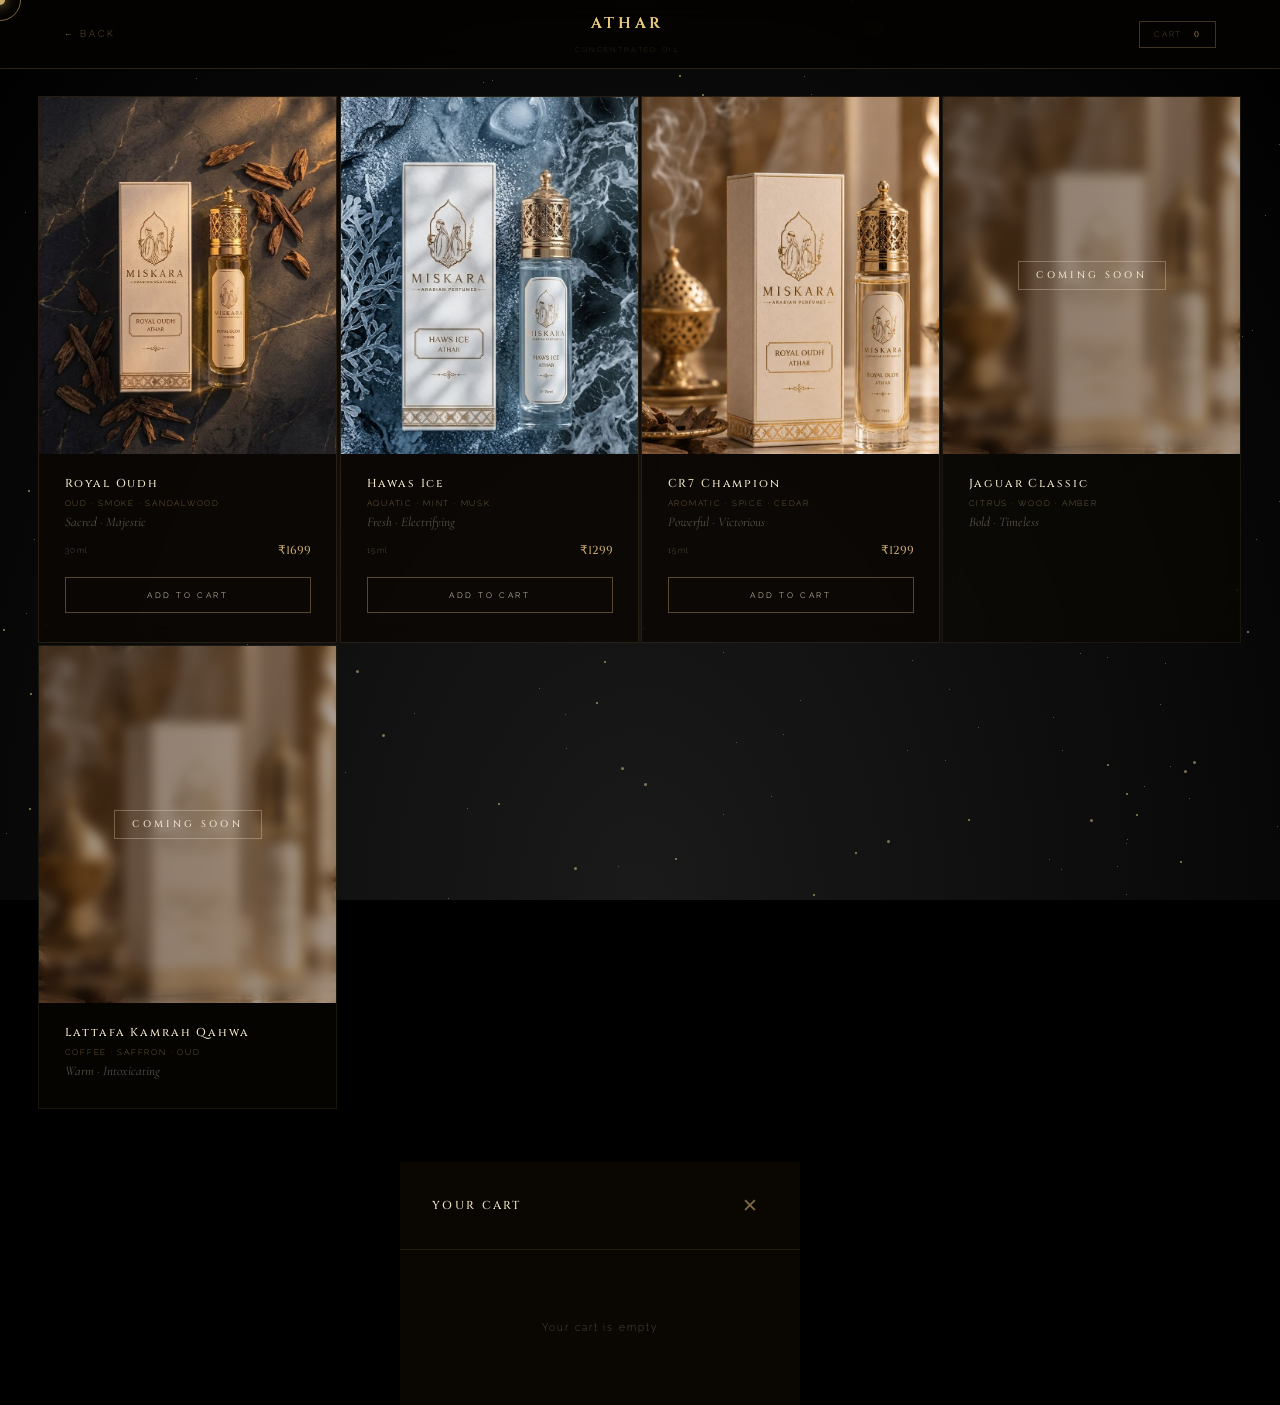
==== miskara_athar.html @ a972672e "files" ====
<!DOCTYPE html>
<html lang="en">
<head>
<meta charset="UTF-8">
<meta name="viewport" content="width=device-width,initial-scale=1.0">
<title>MISKARA — Athar · Concentrated Oil</title>
<link rel="preconnect" href="https://fonts.googleapis.com">
<link rel="preconnect" href="https://fonts.gstatic.com" crossorigin>
<link href="https://fonts.googleapis.com/css2?family=Cormorant+Garamond:ital,wght@0,300;0,400;0,500;1,400&family=Cinzel:wght@400;500;600&family=Raleway:wght@100;200;300;400;500&display=swap" rel="stylesheet">
<style>

/* ════ TOKENS ════ */
:root{
  --gold:#C9A96E; --gold2:#B8862A; --dark:#8B6514;
  --ink:#1A1208; --mid:#5A4E3C; --lt:#9A8A70;
  --cream:#FAF6F0; --warm:#F2E9DC;
  --border:rgba(139,101,20,.12);
  --e:cubic-bezier(.25,.46,.45,.94);
}
*,*::before,*::after{margin:0;padding:0;box-sizing:border-box}
html{scroll-behavior:smooth;-webkit-font-smoothing:antialiased}
body{background:var(--cream);color:var(--ink);font-family:'Raleway',sans-serif;cursor:none;overflow-x:hiddencursor:none}

/* ════ CURSOR ════ */

/* ════ ENTRANCE ════ */
#entrance{position:fixed;inset:0;z-index:1000;background:#000;overflow:hidden;transition:opacity 1.6s ease,visibility 1.6s}
#entrance.out{opacity:0;visibility:hidden;pointer-events:none}
#ev{position:absolute;inset:0;width:100%;height:100%;object-fit:cover;z-index:1}
#eo{position:absolute;inset:0;z-index:2;background:linear-gradient(180deg,transparent 0%,transparent 52%,rgba(4,2,0,.45) 76%,rgba(4,2,0,.82) 100%);pointer-events:none}
.e-cta-wrap{position:absolute;bottom:8vh;left:0;right:0;z-index:5;display:flex;justify-content:center}
.e-btn{
  padding:16px 58px;background:rgba(12,8,3,.78);color:var(--gold);
  font-family:'Raleway',sans-serif;font-weight:300;font-size:.68rem;
  letter-spacing:.52em;text-transform:uppercase;
  border:1px solid rgba(201,169,110,.3);cursor:none;
  opacity:0;transform:translateY(10px);
  transition:opacity .9s ease .6s,transform .9s ease .6s,
              background .4s,border-color .4s;
  position:relative;overflow:hidden;
  backdrop-filter:blur(12px);-webkit-backdrop-filter:blur(12px);
}
.e-btn::before{content:'';position:absolute;inset:0;background:linear-gradient(90deg,transparent,rgba(201,169,110,.09),transparent);transform:translateX(-100%);transition:transform .75s}
.e-btn:hover::before{transform:translateX(100%)}
.e-btn.in{opacity:1;transform:translateY(0)}
.e-btn:hover{background:rgba(20,13,5,.9);border-color:rgba(201,169,110,.6)}

/* ════ ANNOUNCEMENT BAR ════ */

/* ════ NAV ════ */

/* logo */

/* nav links */

/* dropdown */

/* nav right icons */

/* ════ MAIN ════ */
#main{opacity:0;transition:opacity .8s ease}
#main.in{opacity:1}

/* ════ HERO VIDEO BANNER ════ */
.hero-banner{position:relative;height:100vh;min-height:600px;overflow:hidden;background:#0D0A06}
.hero-vid{width:100%;height:100%;object-fit:cover;opacity:.72}
.hero-overlay{position:absolute;inset:0;z-index:2;background:linear-gradient(135deg,rgba(6,4,1,.72) 0%,rgba(6,4,1,.18) 52%,rgba(6,4,1,.35) 100%),linear-gradient(180deg,rgba(6,4,1,.05) 0%,transparent 50%,rgba(6,4,1,.6) 100%)}
.hero-content{
  position:absolute;inset:0;display:flex;flex-direction:column;
  justify-content:center;padding:0 8vw;max-width:600px;
}
.hero-label{
  font-family:'Raleway',sans-serif;font-weight:100;
  font-size:.58rem;letter-spacing:.55em;text-transform:uppercase;
  color:rgba(201,169,110,.7);margin-bottom:1.4rem;
}
.hero-h1{
  font-family:'Cormorant Garamond',serif;font-weight:300;
  font-size:clamp(3rem,6vw,6.5rem);line-height:.95;
  color:#F4E8CC;margin-bottom:1.6rem;
}
.hero-h1 em{font-style:italic;color:var(--gold);display:block}
.hero-sub{
  font-family:'Raleway',sans-serif;font-weight:200;
  font-size:.76rem;line-height:2.3;letter-spacing:.07em;
  color:rgba(244,232,204,.55);max-width:360px;margin-bottom:2.4rem;
}
.hero-btns{display:flex;gap:12px;flex-wrap:wrap}
.btn-hero{
  padding:14px 40px;
  font-family:'Raleway',sans-serif;font-weight:300;
  font-size:.6rem;letter-spacing:.4em;text-transform:uppercase;
  cursor:none;position:relative;overflow:hidden;
  transition:all .35s var(--e);
}
.btn-hero.solid{background:var(--gold);color:var(--ink);border:1px solid var(--gold)}
.btn-hero.solid:hover{background:var(--gold2);transform:translateY(-2px)}
.btn-hero.outline{background:transparent;color:#F4E8CC;border:1px solid rgba(244,232,204,.4)}
.btn-hero.outline:hover{border-color:#F4E8CC;background:rgba(244,232,204,.06);transform:translateY(-2px)}

/* ════ SECTION COMMON ════ */
.sec{padding:7vh 5vw}

/* Product grid */
.prod-grid{
  display:grid;
  grid-template-columns:repeat(3,1fr);
  gap:1px;background:var(--border);
}
.prod-card{
  background:var(--cream);padding:0;cursor:none;
  transition:all .4s var(--e);position:relative;overflow:hidden;
}
.prod-card:hover{z-index:2;box-shadow:0 8px 36px rgba(26,18,8,.12)}
.prod-card-img{
  position:relative;overflow:hidden;
  background:#F5EFEA;aspect-ratio:3/4;
  display:flex;align-items:center;justify-content:center;
}
.prod-card-img img{
  width:100%;height:100%;object-fit:contain;
  padding:8px;
  transition:transform .5s var(--e);
}
.prod-card:hover .prod-card-img img{transform:scale(1.06)}
.prod-badge{
  position:absolute;top:12px;left:12px;z-index:2;
  background:var(--ink);color:var(--gold);
  font-family:'Raleway',sans-serif;font-weight:300;
  font-size:.46rem;letter-spacing:.32em;text-transform:uppercase;
  padding:4px 10px;
}
.prod-badge.new{background:var(--gold);color:var(--ink)}
.prod-card-info{padding:12px 16px 16px}

.prod-price .cur{font-size:.7rem;font-weight:300;color:var(--lt);letter-spacing:.18em;text-transform:uppercase;margin-right:3px}

/* Wishlist on card */
.prod-wish{
  position:absolute;top:12px;right:12px;z-index:3;
  width:32px;height:32px;border-radius:50%;
  background:rgba(255,255,255,.85);border:1px solid var(--border);
  display:flex;align-items:center;justify-content:center;
  cursor:none;transition:all .3s;opacity:0;
}
.prod-card:hover .prod-wish{opacity:1}
.prod-wish:hover{background:var(--gold);border-color:var(--gold)}
.prod-wish svg{width:14px;height:14px;stroke:var(--mid);fill:none;stroke-width:1.6;transition:stroke .3s}
.prod-wish:hover svg{stroke:var(--ink)}

/* ════ FEATURED BANNER (between sections) ════ */
.feat-banner{
  position:relative;height:55vh;overflow:hidden;
  display:flex;align-items:center;
}
.feat-banner img,.feat-banner-bg{
  position:absolute;inset:0;width:100%;height:100%;
  object-fit:cover;transition:transform .8s var(--e);
}
.feat-banner:hover .feat-banner-bg{transform:scale(1.04)}
.feat-banner-bg{
  background:linear-gradient(135deg,#1A1208 0%,#2C1E0A 100%);
}

.feat-banner-content{position:relative;z-index:2;padding:0 8vw}
.feat-b-tag{font-family:'Raleway',sans-serif;font-weight:100;font-size:.55rem;letter-spacing:.55em;text-transform:uppercase;color:rgba(201,169,110,.65);margin-bottom:1.2rem}
.feat-b-title{font-family:'Cormorant Garamond',serif;font-weight:300;font-size:clamp(2.5rem,5vw,5rem);line-height:.96;color:#F4E8CC;margin-bottom:1.4rem}
.feat-b-title em{font-style:italic;color:var(--gold);display:block}
.btn-feat{
  display:inline-block;padding:13px 36px;
  background:var(--gold);color:var(--ink);
  font-family:'Raleway',sans-serif;font-weight:300;
  font-size:.58rem;letter-spacing:.38em;text-transform:uppercase;
  text-decoration:none;cursor:none;border:1px solid var(--gold);
  transition:background .35s,transform .3s;
}
.btn-feat:hover{background:var(--gold2);transform:translateY(-2px)}

/* ════ COLLECTION GRID (2 or 3 col) ════ */
.coll-grid{display:grid;grid-template-columns:repeat(3,1fr);gap:1px}
.coll-card{
  position:relative;overflow:hidden;cursor:none;
  aspect-ratio:3/4;background:#EDE6D8;
  display:flex;align-items:flex-end;
}
.coll-card-bg{
  position:absolute;inset:0;width:100%;height:100%;
  object-fit:cover;transition:transform .7s var(--e);
}
.coll-card:hover .coll-card-bg{transform:scale(1.06)}
.coll-card-overlay{
  position:absolute;inset:0;
  background:linear-gradient(180deg,transparent 40%,rgba(12,8,3,.72) 100%);
  z-index:1;
}
.coll-card-content{position:relative;z-index:2;padding:22px 24px;width:100%}
.coll-card-label{
  font-family:'Raleway',sans-serif;font-weight:100;
  font-size:.5rem;letter-spacing:.44em;text-transform:uppercase;
  color:rgba(201,169,110,.7);margin-bottom:.5rem;
}
.coll-card-name{
  font-family:'Cormorant Garamond',serif;font-weight:400;
  font-size:1.22rem;letter-spacing:.08em;color:#F4E8CC;
  margin-bottom:1rem;line-height:1.2;
}
.btn-coll{
  display:inline-block;padding:8px 20px;
  background:transparent;color:#F4E8CC;
  font-family:'Raleway',sans-serif;font-weight:200;
  font-size:.52rem;letter-spacing:.34em;text-transform:uppercase;
  border:1px solid rgba(244,232,204,.4);cursor:none;
  transition:background .3s,border-color .3s;
}
.btn-coll:hover{background:rgba(201,169,110,.14);border-color:var(--gold);color:var(--gold)}

/* ════ MARQUEE ════ */
.marquee{overflow:hidden;padding:2.8vh 0;background:var(--ink);border-top:1px solid rgba(201,169,110,.08);border-bottom:1px solid rgba(201,169,110,.08)}
.marquee-t{display:flex;white-space:nowrap;animation:mar 28s linear infinite}
.marquee-t:hover{animation-play-state:paused}
.mw{font-family:'Cormorant Garamond',serif;font-style:italic;font-size:clamp(.85rem,1.5vw,1.1rem);color:rgba(201,169,110,.35);letter-spacing:.18em;padding:0 2.2rem}
.ms{color:rgba(201,169,110,.28);font-size:.35rem;vertical-align:middle;margin:0 .5rem}
@keyframes mar{from{transform:translateX(0)}to{transform:translateX(-50%)}}

/* ════ CHECKOUT MODAL ════ */
#cart-modal{
  position:fixed;inset:0;z-index:800;
  display:flex;align-items:stretch;justify-content:flex-end;
  pointer-events:none;
}
#cart-modal.open{pointer-events:all}
#cart-backdrop{
  position:absolute;inset:0;background:rgba(10,6,2,.45);
  opacity:0;transition:opacity .35s;cursor:none;
}
#cart-modal.open #cart-backdrop{opacity:1}
#cart-panel{
  position:relative;z-index:2;
  width:420px;max-width:100vw;background:var(--cream);
  display:flex;flex-direction:column;
  transform:translateX(100%);transition:transform .42s var(--e);
  height:100vh;overflow:hidden;
}
#cart-modal.open #cart-panel{transform:translateX(0)}
.cart-head{
  display:flex;align-items:center;justify-content:space-between;
  padding:20px 24px;border-bottom:1px solid var(--border);
  flex-shrink:0;
}
.cart-head-title{
  font-family:'Cinzel',serif;font-size:.95rem;
  letter-spacing:.32em;color:var(--ink);
}
.cart-close{
  width:36px;height:36px;display:flex;align-items:center;justify-content:center;
  cursor:none;transition:color .3s;color:var(--mid);
}
.cart-close:hover{color:var(--gold)}
.cart-close svg{width:18px;height:18px;stroke:currentColor;fill:none;stroke-width:1.5}
.cart-body{flex:1;overflow-y:auto;padding:20px 24px}
.cart-empty{
  display:flex;flex-direction:column;align-items:center;
  justify-content:center;height:100%;gap:18px;text-align:center;
}
.cart-empty svg{width:56px;height:56px;stroke:rgba(139,101,20,.25);fill:none;stroke-width:1}
.cart-empty-title{font-family:'Cinzel',serif;font-size:.88rem;letter-spacing:.3em;color:var(--lt)}
.cart-empty-sub{font-family:'Raleway',sans-serif;font-weight:200;font-size:.7rem;color:var(--lt);letter-spacing:.1em}
.cart-item{
  display:grid;grid-template-columns:80px 1fr auto;
  gap:14px;padding:16px 0;border-bottom:1px solid var(--border);
  align-items:center;
}
.cart-item-img{
  aspect-ratio:1;background:#F0E8DC;overflow:hidden;
  display:flex;align-items:center;justify-content:center;
}
.cart-item-img img{width:100%;height:100%;object-fit:contain;padding:6px}
.cart-item-name{font-family:'Cormorant Garamond',serif;font-size:.95rem;letter-spacing:.06em;color:var(--ink);margin-bottom:.3rem}
.cart-item-cat{font-family:'Raleway',sans-serif;font-weight:100;font-size:.52rem;letter-spacing:.24em;text-transform:uppercase;color:var(--lt)}
.cart-item-price{font-family:'Cormorant Garamond',serif;font-size:1rem;color:var(--gold)}
.cart-item-qty{display:flex;align-items:center;gap:8px;margin-top:.5rem}
.qty-btn{width:26px;height:26px;border:1px solid var(--border);background:transparent;cursor:none;display:flex;align-items:center;justify-content:center;font-size:.9rem;color:var(--mid);transition:all .3s}
.qty-btn:hover{border-color:var(--gold);color:var(--gold)}
.qty-num{font-family:'Raleway',sans-serif;font-weight:300;font-size:.7rem;letter-spacing:.18em;color:var(--ink);min-width:20px;text-align:center}
.remove-item{width:28px;height:28px;display:flex;align-items:center;justify-content:center;cursor:none;color:var(--lt);transition:color .3s}
.remove-item:hover{color:#C44A2A}
.remove-item svg{width:14px;height:14px;stroke:currentColor;fill:none;stroke-width:1.5}
.cart-foot{
  padding:20px 24px;border-top:1px solid var(--border);
  flex-shrink:0;background:var(--cream);
}
.cart-subtotal{
  display:flex;justify-content:space-between;align-items:center;
  margin-bottom:8px;
}
.cart-subtotal-label{font-family:'Raleway',sans-serif;font-weight:300;font-size:.62rem;letter-spacing:.26em;text-transform:uppercase;color:var(--mid)}
.cart-subtotal-val{font-family:'Cormorant Garamond',serif;font-size:1.3rem;color:var(--ink)}
.cart-note{font-family:'Raleway',sans-serif;font-weight:100;font-size:.54rem;color:var(--lt);letter-spacing:.1em;margin-bottom:1.4rem}
.btn-checkout{
  display:block;width:100%;padding:15px;
  background:var(--ink);color:var(--gold);
  font-family:'Raleway',sans-serif;font-weight:300;
  font-size:.62rem;letter-spacing:.44em;text-transform:uppercase;
  text-align:center;border:1px solid var(--ink);cursor:none;
  transition:background .35s,color .35s;margin-bottom:10px;
}
.btn-checkout:hover{background:var(--gold);color:var(--ink);border-color:var(--gold)}
.btn-view-cart{
  display:block;width:100%;padding:13px;
  background:transparent;color:var(--mid);
  font-family:'Raleway',sans-serif;font-weight:200;
  font-size:.58rem;letter-spacing:.38em;text-transform:uppercase;
  text-align:center;border:1px solid var(--border);cursor:none;
  transition:border-color .3s,color .3s;
}
.btn-view-cart:hover{border-color:var(--gold);color:var(--gold)}

/* ════ TOAST ════ */
#toast{
  position:fixed;bottom:30px;right:30px;z-index:900;
  background:var(--ink);color:var(--gold);
  font-family:'Raleway',sans-serif;font-weight:300;
  font-size:.62rem;letter-spacing:.26em;text-transform:uppercase;
  padding:14px 24px;
  transform:translateY(80px);opacity:0;
  transition:all .4s var(--e);pointer-events:none;
}
#toast.show{transform:translateY(0);opacity:1}

/* ════ TRUST BAR ════ */
.trust-bar{
  background:#fff;border-top:1px solid var(--border);border-bottom:1px solid var(--border);
  padding:3vh 5vw;
}
.trust-inner{
  display:grid;grid-template-columns:repeat(4,1fr);
  gap:20px;max-width:960px;margin:0 auto;
}
.trust-item{
  display:flex;align-items:center;gap:14px;
  justify-content:center;
}
.trust-icon{
  width:38px;height:38px;flex-shrink:0;
  display:flex;align-items:center;justify-content:center;
}
.trust-icon svg{width:100%;height:100%;stroke:var(--gold);fill:none;stroke-width:1.2}
.trust-text{}
.trust-ttl{font-family:'Cinzel',serif;font-size:.6rem;letter-spacing:.28em;color:var(--ink);margin-bottom:.2rem}
.trust-sub{font-family:'Raleway',sans-serif;font-weight:100;font-size:.55rem;letter-spacing:.1em;color:var(--lt)}

/* ════ FOOTER ════ */
footer{background:var(--ink);padding:7vh 5vw 4vh;color:#F0E8D8}
.footer-top{
  display:grid;grid-template-columns:2fr 1fr 1fr 1fr;
  gap:4vw;margin-bottom:5vh;padding-bottom:4vh;
  border-bottom:1px solid rgba(201,169,110,.08);
}
.footer-brand{}

.footer-desc{font-family:'Raleway',sans-serif;font-weight:200;font-size:.7rem;line-height:2.1;color:rgba(240,232,216,.35);letter-spacing:.06em;max-width:250px;margin-bottom:1.6rem}
.footer-socials{display:flex;gap:12px}
.social-link{
  width:34px;height:34px;border:1px solid rgba(201,169,110,.2);
  display:flex;align-items:center;justify-content:center;
  text-decoration:none;cursor:none;transition:all .3s;
}
.social-link:hover{border-color:var(--gold);background:rgba(201,169,110,.08)}
.social-link svg{width:16px;height:16px;stroke:rgba(201,169,110,.6);fill:none;stroke-width:1.5;transition:stroke .3s}
.social-link:hover svg{stroke:var(--gold)}
.footer-col-title{
  font-family:'Raleway',sans-serif;font-weight:300;
  font-size:.55rem;letter-spacing:.5em;text-transform:uppercase;
  color:var(--gold);margin-bottom:1.6rem;
}
.footer-links{list-style:none;display:flex;flex-direction:column;gap:10px}
.footer-links a{
  font-family:'Raleway',sans-serif;font-weight:200;
  font-size:.7rem;letter-spacing:.09em;
  color:rgba(240,232,216,.3);text-decoration:none;
  transition:color .3s;
}
.footer-links a:hover{color:var(--gold)}
.footer-bottom{
  display:flex;align-items:center;justify-content:space-between;
  flex-wrap:wrap;gap:12px;
}
.footer-copy{
  font-family:'Raleway',sans-serif;font-weight:100;
  font-size:.5rem;letter-spacing:.3em;text-transform:uppercase;
  color:rgba(240,232,216,.18);
}
.footer-tagline{
  font-family:'Cormorant Garamond',serif;font-style:italic;
  font-size:.88rem;color:rgba(201,169,110,.38);letter-spacing:.1em;
}
.footer-pay{
  display:flex;gap:8px;align-items:center;
}
.pay-badge{
  padding:4px 10px;border:1px solid rgba(201,169,110,.15);
  font-family:'Raleway',sans-serif;font-weight:100;
  font-size:.46rem;letter-spacing:.2em;text-transform:uppercase;
  color:rgba(201,169,110,.4);
}

/* ════ WHATSAPP FLOAT ════ */
.wa-float{
  position:fixed;bottom:28px;right:28px;z-index:600;
  width:50px;height:50px;border-radius:50%;
  background:#25D366;display:flex;align-items:center;justify-content:center;
  cursor:none;box-shadow:0 4px 18px rgba(37,211,102,.4);
  transition:transform .3s,box-shadow .3s;
}
.wa-float:hover{transform:scale(1.08);box-shadow:0 8px 28px rgba(37,211,102,.5)}
.wa-float svg{width:26px;height:26px;fill:#fff}

/* ════ RESPONSIVE ════ */

/* ── Checkout input styles ── */
.co-input{
  width:100%;padding:12px 14px;
  border:1px solid rgba(139,101,20,.15);background:#fff;
  font-family:'Raleway',sans-serif;font-weight:300;
  font-size:.7rem;letter-spacing:.1em;color:#18140F;
  outline:none;transition:border-color .3s;
  margin-bottom:14px;display:block;
}
.co-input:focus{border-color:#C9A96E}
.co-input::placeholder{color:#9A8A70}
.co-label{
  font-family:'Raleway',sans-serif;font-weight:300;
  font-size:.54rem;letter-spacing:.32em;text-transform:uppercase;
  color:#58503E;display:block;margin-bottom:5px;
}
.co-row{display:grid;grid-template-columns:1fr 1fr;gap:14px}
.co-section-title{
  font-family:'Cinzel',serif;font-size:.82rem;letter-spacing:.28em;
  color:#18140F;margin-bottom:20px;padding-bottom:12px;
  border-bottom:1px solid rgba(139,101,20,.12);
}
.co-btn-main{
  width:100%;padding:15px;
  background:#18140F;color:#C9A96E;
  font-family:'Raleway',sans-serif;font-weight:300;
  font-size:.62rem;letter-spacing:.44em;text-transform:uppercase;
  border:none;cursor:none;transition:background .3s;
  margin-top:8px;
}
.co-btn-main:hover{background:#C9A96E;color:#18140F}
.co-btn-back{
  background:none;border:none;
  font-family:'Raleway',sans-serif;font-weight:200;
  font-size:.58rem;letter-spacing:.32em;text-transform:uppercase;
  color:#9A8A70;cursor:none;padding:0;
  display:flex;align-items:center;gap:6px;margin-bottom:20px;
  transition:color .3s;
}
.co-btn-back:hover{color:#C9A96E}
.co-step-dot{
  width:8px;height:8px;border-radius:50%;
  background:rgba(139,101,20,.15);transition:all .4s;
}
.co-step-dot.active{background:#C9A96E;width:22px;border-radius:4px}
.co-step-dot.done{background:rgba(201,169,110,.4)}
.co-method{
  border:1px solid rgba(139,101,20,.15);padding:14px 18px;
  margin-bottom:10px;cursor:none;transition:all .3s;display:flex;align-items:center;gap:14px;
}
.co-method.selected{border-color:#C9A96E;background:rgba(201,169,110,.04)}
.co-method:hover{border-color:rgba(201,169,110,.4)}
.co-radio{
  width:16px;height:16px;border-radius:50%;
  border:2px solid rgba(139,101,20,.25);
  display:flex;align-items:center;justify-content:center;flex-shrink:0;
}
.co-method.selected .co-radio{border-color:#C9A96E}
.co-method.selected .co-radio::after{
  content:'';width:8px;height:8px;border-radius:50%;background:#C9A96E;display:block;
}
.co-method-name{
  font-family:'Raleway',sans-serif;font-weight:300;
  font-size:.66rem;letter-spacing:.18em;color:#18140F;
}
.co-method-sub{
  font-family:'Raleway',sans-serif;font-weight:100;
  font-size:.58rem;letter-spacing:.1em;color:#9A8A70;
}
.co-order-item{
  display:grid;grid-template-columns:56px 1fr auto;
  gap:12px;align-items:center;
  padding:10px 0;border-bottom:1px solid rgba(139,101,20,.08);
}
.co-order-img{
  aspect-ratio:1;background:#F0E8DC;overflow:hidden;
}
.co-order-img img{width:100%;height:100%;object-fit:contain;padding:4px}
.co-order-name{
  font-family:'Cormorant Garamond',serif;font-size:.92rem;color:#18140F;letter-spacing:.05em;
}
.co-order-cat{
  font-family:'Raleway',sans-serif;font-weight:100;font-size:.5rem;letter-spacing:.2em;text-transform:uppercase;color:#9A8A70;
}
.co-order-price{
  font-family:'Cormorant Garamond',serif;font-size:.95rem;color:#C9A96E;
}
.co-total-row{
  display:flex;justify-content:space-between;align-items:center;
  padding:8px 0;
}
.co-total-label{
  font-family:'Raleway',sans-serif;font-weight:200;font-size:.62rem;letter-spacing:.2em;text-transform:uppercase;color:#58503E;
}
.co-total-val{
  font-family:'Cormorant Garamond',serif;font-size:1rem;color:#18140F;
}
.co-total-val.big{font-size:1.3rem;color:#18140F}
.co-divider{height:1px;background:rgba(139,101,20,.1);margin:10px 0}
.co-error{
  font-family:'Raleway',sans-serif;font-weight:200;font-size:.6rem;
  color:#C44A2A;letter-spacing:.1em;margin-top:-8px;margin-bottom:10px;display:none;
}
.co-spinner{
  display:inline-block;width:16px;height:16px;
  border:2px solid rgba(201,169,110,.3);
  border-top-color:#C9A96E;border-radius:50%;
  animation:spin .7s linear infinite;margin-right:8px;
  vertical-align:middle;
}
@keyframes spin{to{transform:rotate(360deg)}}

/* ════════════════════════════════════════════════════
   RESPONSIVE — Full Device Coverage
   Breakpoints:
   1400px+ → Large desktop
   1100px  → Desktop/laptop
   900px   → Tablet landscape
   768px   → Tablet portrait
   600px   → Large phone
   480px   → Phone
   360px   → Small phone
════════════════════════════════════════════════════ */

/* ── Large desktop (1400px+) — widen grids ── */
@media(min-width:1400px){
  .prod-grid{grid-template-columns:repeat(4,1fr)}
  .frag-grid{grid-template-columns:repeat(5,1fr)}
  .sec{padding:7vh 6vw}

  .hero-content{max-width:680px}
}

/* ── Desktop (1100px) ── */
@media(max-width:1100px){



  .hero-h1{font-size:clamp(2.8rem,5.5vw,5.5rem)}
  .frag-grid{grid-template-columns:repeat(5,1fr);gap:1px}
  .frag-card{padding:4vh 1.5vw 3.5vh}
  .fc-name{font-size:.65rem;letter-spacing:.2em}
}

/* ── Tablet landscape + small laptop (900px) ── */
@media(max-width:900px){
  /* Nav — hide links, show hamburger */





  #nav.solid



  /* Announcement */

  #ann span:last-child{display:none}

  /* Hero */
  .hero-banner{position:relative;height:100vh;min-height:600px;overflow:hidden;background:#0D0A06}
  .hero-content{max-width:100%;padding:0 6vw}
  .hero-label{font-size:.5rem;margin-bottom:1rem}
  .hero-h1{font-size:clamp(2.4rem,7vw,4.5rem)}
  .hero-sub{font-size:.7rem;max-width:100%}
  .btn-hero{padding:12px 28px;font-size:.58rem}

  /* Sections */
  .sec{padding:5vh 4vw}




  /* Product grid */
  .prod-grid{grid-template-columns:repeat(2,1fr)}

  .prod-card-info{padding:12px 14px 16px}



  /* Fragrance grid */
  .frag-grid{grid-template-columns:repeat(2,1fr)}
  .frag-card{padding:4vh 3vw 3vh}

  /* Featured banners */
  .feat-banner{height:44vh}
  .feat-b-title{font-size:clamp(1.8rem,5vw,3.5rem)}
  .feat-banner-content{position:relative;z-index:2;padding:0 8vw}
  .btn-feat{padding:11px 28px;font-size:.55rem}

  /* Legacy section */
  #legacy-sec .sec > div[style*="grid"]{
    grid-template-columns:1fr !important;
    gap:4vh 0 !important;
  }

  /* Collections */
  .coll-grid{grid-template-columns:1fr 1fr}

  /* Trust bar */
  .trust-inner{grid-template-columns:1fr 1fr;gap:16px}

  /* Footer */
  .footer-top{grid-template-columns:1fr 1fr;gap:4vh 4vw}


  /* Cart */
  #cart-panel{width:360px}

  /* Checkout */
  #checkout-panel{max-width:100%;border-radius:0}
  .co-row{grid-template-columns:1fr 1fr;gap:10px}
}

/* ── Tablet portrait (768px) ── */
@media(max-width:768px){
  /* Nav */


  #nav.solid


  /* Hero */
  .hero-banner{position:relative;height:100vh;min-height:600px;overflow:hidden;background:#0D0A06}
  .hero-h1{font-size:clamp(2.2rem,8vw,3.8rem)}
  .hero-sub{display:none}
  .hero-btns{gap:8px}
  .btn-hero{padding:11px 22px;font-size:.55rem;letter-spacing:.3em}

  /* Product cards */
  .prod-grid{grid-template-columns:repeat(2,1fr);gap:1px}
  .prod-card-img{aspect-ratio:1/1}
  .prod-card-info{padding:10px 12px 14px}





  /* Fragrance grid */
  .frag-grid{grid-template-columns:1fr 1fr}
  .fc-desc{display:none}

  /* Featured banner */
  .feat-banner{height:38vh}
  .feat-b-tag{font-size:.48rem}
  .feat-b-title{font-size:clamp(1.6rem,6vw,3rem)}

  /* Trust bar */
  .trust-inner{grid-template-columns:1fr 1fr;gap:12px}
  .trust-item{flex-direction:column;text-align:center;gap:8px}

  /* Sections */
  .sec{padding:4.5vh 4vw}


  /* Footer */
  .footer-top{grid-template-columns:1fr;gap:3.5vh}
  .footer-desc{max-width:100%}
  .footer-bottom{flex-direction:column;align-items:flex-start;gap:10px}
  .footer-copy{font-size:.44rem}

  /* Cart */
  #cart-panel{width:100%;max-width:100vw}

  /* Checkout */
  #checkout-modal{align-items:flex-end}
  #checkout-panel{
    max-height:95vh;
    border-radius:16px 16px 0 0;
  }
  .co-row{grid-template-columns:1fr}
}

/* ── Large phone (600px) ── */
@media(max-width:600px){
  /* Announcement */


  /* Nav */



  /* Hero */
  .hero-banner{position:relative;height:100vh;min-height:600px;overflow:hidden;background:#0D0A06}
  .hero-h1{font-size:clamp(2rem,9vw,3.2rem);line-height:1.02}
  .hero-label{font-size:.44rem;letter-spacing:.4em;margin-bottom:.8rem}
  .hero-content{padding:0 5vw}
  .hero-btns{gap:8px}
  .btn-hero{padding:10px 18px;font-size:.52rem;letter-spacing:.28em}
  .hero-overlay{position:absolute;inset:0;z-index:2;background:linear-gradient(135deg,rgba(6,4,1,.72) 0%,rgba(6,4,1,.18) 52%,rgba(6,4,1,.35) 100%),linear-gradient(180deg,rgba(6,4,1,.05) 0%,transparent 50%,rgba(6,4,1,.6) 100%)}

  /* Sections */
  .sec{padding:4vh 3.5vw}




  /* Product grid — 2 cols tight */
  .prod-grid{grid-template-columns:repeat(2,1fr);gap:1px}
  .prod-card-info{padding:8px 10px 12px}





  /* Fragrance grid */
  .frag-grid{grid-template-columns:1fr}
  .frag-card{padding:3.5vh 4vw}

  /* Featured banner */
  .feat-banner{height:34vh}
  .feat-banner-content{position:relative;z-index:2;padding:0 8vw}
  .feat-b-title{font-size:clamp(1.4rem,7vw,2.5rem)}
  .feat-b-tag{font-size:.44rem;letter-spacing:.4em;margin-bottom:.8rem}
  .btn-feat{padding:10px 22px;font-size:.52rem;letter-spacing:.3em}

  /* Trust bar */
  .trust-bar{padding:2.5vh 4vw}
  .trust-inner{grid-template-columns:1fr 1fr;gap:10px}
  .trust-ttl{font-size:.52rem;letter-spacing:.2em}
  .trust-sub{font-size:.48rem}

  /* Footer */
  .footer-top{grid-template-columns:1fr;gap:3vh}
  .footer-bottom{flex-direction:column;gap:8px}
  footer{padding:6vh 4vw 4vh}

  /* Cart */
  #cart-panel{width:100%}
  .cart-head{padding:16px 18px}
  .cart-body{padding:16px 18px}
  .cart-foot{padding:16px 18px}
  .cart-item{grid-template-columns:64px 1fr
/* ════ PRODUCT CARD — clickable ════ */
.prod-card{
  cursor:none;
}
.prod-card:hover .prod-card-img img{
  transform:scale(1.06);
}
/* Popup mobile responsive */
@media(max-width:600px){
  #prod-popup-body{grid-template-columns:1fr !important}
  #prod-popup-panel{max-height:96vh}
}
auto;gap:10px}

  /* Checkout */
  #checkout-panel{max-height:96vh}
  #co-header{padding:14px 18px;height:62px}
  #co-body{padding:18px}
  .co-input{padding:10px 12px;font-size:.66rem}
  .co-label{font-size:.5rem}
  .co-btn-main{padding:13px;font-size:.58rem}
  .co-section-title{font-size:.72rem;letter-spacing:.22em}

  /* Collection overlay */
  #coll-page #cp-header{padding:0 3.5vw;height:62px}
  #cp-title{font-size:.82rem;letter-spacing:.22em}
  #coll-page > div:last-child{padding:3vh 3.5vw}
  #cp-grid{grid-template-columns:repeat(2,1fr) !important}
}

/* ── Phone (480px) ── */
@media(max-width:480px){
  /* Announcement */


  /* Nav */




  /* Hero */
  .hero-banner{position:relative;height:100vh;min-height:600px;overflow:hidden;background:#0D0A06}
  .hero-h1{font-size:clamp(1.8rem,10vw,2.8rem)}

  /* Product — switch to 1 col on very small screens */
  .prod-grid{grid-template-columns:1fr}
  .prod-card-img{aspect-ratio:4/3}
  .prod-card-img img{padding:12px 24px}



  /* Featured banner */
  .feat-banner{height:30vh}

  /* Frag cards */
  .frag-grid{grid-template-columns:1fr}
  .fc-notes{display:none}

  /* Collection grid */
  #cp-grid{grid-template-columns:1fr !important}

  /* Footer bottom */
  .footer-pay{flex-wrap:wrap;gap:5px}
  .pay-badge{font-size:.42rem;padding:3px 8px}

  /* Trust bar */
  .trust-inner{grid-template-columns:1fr}
  .trust-item{flex-direction:row;justify-content:flex-start;text-align:left}

  /* Marquee */
  .mw{font-size:.78rem;padding:0 1.4rem}
  .marquee{padding:2.2vh 0}
}

/* ── Small phone (360px) ── */
@media(max-width:360px){



  .hero-banner{position:relative;height:100vh;min-height:600px;overflow:hidden;background:#0D0A06}
  .hero-h1{font-size:1.7rem}
  .btn-hero{padding:9px 14px;font-size:.48rem;letter-spacing:.22em}
  .sec{padding:3.5vh 3vw}
  .prod-grid{grid-template-columns:1fr}
  .hero-btns{flex-direction:column;align-items:flex-start}
  #co-body{padding:14px}
  .co-input{padding:9px 10px}
}

/* ── Mobile navigation drawer ── */

/* Mobile nav drawer */
#mobile-nav{
  position:fixed;top:0;left:0;right:0;bottom:0;z-index:690;
  background:#FAF6F0;
  transform:translateX(-100%);transition:transform .4s cubic-bezier(.25,.46,.45,.94);
  overflow-y:auto;padding-top:80px;
  display:none;
}
#mobile-nav.open{transform:translateX(0)}
.mobile-nav-links{
  list-style:none;padding:0 6vw;
}
.mobile-nav-links li{
  border-bottom:1px solid rgba(139,101,20,.1);
}
.mobile-nav-links > li > a{
  display:block;padding:18px 0;
  font-family:'Raleway',sans-serif;font-weight:300;
  font-size:.75rem;letter-spacing:.28em;text-transform:uppercase;
  color:var(--ink);text-decoration:none;
  transition:color .3s;
}
.mobile-nav-links > li > a:hover{color:var(--gold)}
.mobile-nav-sub{
  padding:8px 0 16px 16px;
  display:flex;flex-direction:column;gap:4px;
}

.mobile-nav-close{
  position:absolute;top:20px;right:5vw;
  background:none;border:none;cursor:none;
  font-size:1.4rem;color:var(--mid);line-height:1;
}

/* ── Touch device improvements ── */
@media(hover:none) and (pointer:coarse){
  /* Larger tap targets */


  .qty-btn{width:32px;height:32px}
  .co-method{padding:16px 18px}
  /* Remove hover-only effects */
  .prod-wish{opacity:1 !important}
  .prod-card:hover{box-shadow:none}
  /* Cursor: auto on touch */


}
@media(max-width:768px){


  section[id]{scroll-margin-top:80px}
}
@media(max-width:600px){


  #nav.solid
  .sec{padding:4vh 3.5vw}
  section[id]{scroll-margin-top:72px}

}
@media(max-width:480px){


  section[id]{scroll-margin-top:64px}

  .sec{padding:3.5vh 3vw}
}
@media(max-width:360px){
  section[id]{scroll-margin-top:58px}
}

/* ════ SECTION SCROLL + SPACING ════ */
section[id]{
  scroll-margin-top:110px;
}
.sec{
  padding:6vh 4.5vw;
}
/* Section title gradient */

/* View all link alignment */

}
}

/* ── Print ── */
@media print{
  #entrance,#nav,#ann,.wa-float,#cart-modal,#checkout-modal,#order-success{display:none !important}
  .hero-banner{position:relative;height:100vh;min-height:600px;overflow:hidden;background:#0D0A06}
  .prod-grid{grid-template-columns:repeat(3,1fr)}
}

/* ── Safe area for notched phones (iPhone X+) ── */
@supports(padding:max(0px)){

  footer{padding-bottom:max(4vh,env(safe-area-inset-bottom))}
  .wa-float{bottom:max(28px,env(safe-area-inset-bottom))}
}

/* ════ NAV LOGO + INNER — DEFINITIVE ════ */

#nav.solid
#nav.solid

/* ════ DROPDOWN LINKS — Bold Shiny Gold ════ */

/* Active/selected fragrance */

/* Left accent line on hover */

/* ════ MOBILE NAV SUB LINKS — Bold Shiny Gold ════ */
.mobile-nav-sub a{
  font-family:'Cinzel',serif;
  font-weight:500;
  font-size:.62rem;
  letter-spacing:.2em;
  text-transform:uppercase;
  text-decoration:none;
  padding:10px 0;
  color:var(--ink);
  transition:all .35s var(--e);
  position:relative;
  display:block;
  border-bottom:1px solid rgba(139,101,20,.06);
}
.mobile-nav-sub a:hover,
.mobile-nav-sub a:active{
  background:linear-gradient(135deg,#E8C87A 0%,#C9A96E 35%,#F0D898 62%,#B8862A 100%);
  -webkit-background-clip:text;
  -webkit-text-fill-color:transparent;
  background-clip:text;
  padding-left:8px;
}

/* ════ SECTION HEADERS — Bold Shiny Gold ════ */

/* View All — shiny underline style */

/* Dark section overrides */
.dark-sec
.dark-sec

/* ════ FRAGRANCE FILTER CHIPS — Bold Shiny Gold ════ */
.fchip{
  padding:9px 22px;
  border:1px solid rgba(201,169,110,.2);
  background:transparent;
  font-family:'Cinzel',serif;
  font-weight:600;
  font-size:.62rem;
  letter-spacing:.22em;
  text-transform:uppercase;
  cursor:none;
  transition:all .35s var(--e);
  position:relative;
  overflow:hidden;
  color:var(--ink);
}
.fchip::before{
  content:'';
  position:absolute;inset:0;
  background:linear-gradient(135deg,rgba(232,200,122,.1),rgba(201,169,110,.05),rgba(184,134,42,.08));
  opacity:0;transition:opacity .3s;
}
.fchip:hover{ border-color:var(--gold); }
.fchip:hover::before{ opacity:1; }
.fchip:hover,
.fchip.on{
  background:linear-gradient(135deg,#E8C87A 0%,#C9A96E 35%,#F5E0A0 62%,#B8862A 100%);
  -webkit-background-clip:text;
  -webkit-text-fill-color:transparent;
  background-clip:text;
  border-color:var(--gold);
  filter:drop-shadow(0 0 8px rgba(201,169,110,.45));
}
.fchip.on{
  border-width:1.5px;
  filter:drop-shadow(0 0 12px rgba(201,169,110,.55));
}

/* ════ NAV LOGO — DEFINITIVE (no overrides below) ════ */

dges;
  flex-shrink:0;
}
#nav.solid
@media(max-width:1100px){  #nav.solid  }
@media(max-width:900px) {  #nav.solid  }
@media(max-width:768px) {  #nav.solid
/* ════ OUR LEGACY SECTION ════ */

/* Stats grid */

/* Quote */

/* Responsive */
@media(max-width:900px){


}
@media(max-width:600px){




}
}
@media(max-width:600px) { .n
/* ════ CURSOR — Adaptive colour ════ */

/* White cursor on dark backgrounds */
body.dark-cursor
body.dark-cursor
body.dark-cursor
av-logo img{height:52px} #nav.solid  }
@media(max-width:480px) {  #nav.solid  }
@media(max-width:360px) {  #nav.solid  }

/* ════ NAV LOGO — DEFINITIVE ════ */

#nav.solid
@media(max-width:1100px){#nav.solid }
@media(max-width:900px) {#nav.solid }
@media(max-width:768px) {#nav.solid }
@media(max-width:600px) {#nav.solid }
@media(max-width:480px) {#nav.solid }

/* ════ FOOTER LOGO ════ */
.footer-logo{
  height:76px;width:auto;display:block;
  object-fit:contain;margin-bottom:1.4rem;
  image-rendering:-webkit-optimize-contrast;
  image-rendering:crisp-edges;
  opacity:.9;
}

/* ════ CURSOR — SINGLE DEFINITIVE BLOCK ════ */
body{cursor:none}
#cd{
  position:fixed;top:0;left:0;
  width:10px;height:10px;
  background:#C9A96E;
  border-radius:50%;
  pointer-events:none;
  z-index:99999;
  transform:translate(-50%,-50%);
  box-shadow:0 0 12px rgba(201,169,110,.9),0 0 24px rgba(201,169,110,.4);
  will-change:transform;
  transition:background .2s ease,box-shadow .2s ease,width .2s ease,height .2s ease;
  mix-blend-mode:normal;
}
#cr{
  position:fixed;top:0;left:0;
  width:42px;height:42px;
  border:1.5px solid rgba(201,169,110,.6);
  border-radius:50%;
  pointer-events:none;
  z-index:99998;
  transform:translate(-50%,-50%);
  will-change:transform;
  transition:width .3s ease,height .3s ease,border-color .25s ease,opacity .25s ease;
  background:transparent;
}
#cr.big{width:64px;height:64px;border-color:rgba(201,169,110,.9)}
/* white on dark bg */
body.cur-dk #cd{background:#fff;box-shadow:0 0 14px rgba(255,255,255,.8),0 0 28px rgba(255,255,255,.3)}
body.cur-dk #cr{border-color:rgba(255,255,255,.6)}
body.cur-dk #cr.big{border-color:#fff}
/* touch — hide custom cursor, restore native */
@media(hover:none) and (pointer:coarse){
  #cd,#cr{display:none!important}
  body{cursor:auto!important}
}

/* ════ SECTION TITLE — Bold Shiny Gold ════ */

/* override for dark sections */
.dark-sec

/* ════ PRODUCT CARD INFO ════ */
.prod-cat{
  font-family:'Raleway',sans-serif;font-weight:100;
  font-size:.48rem;letter-spacing:.36em;text-transform:uppercase;
  color:var(--gold);margin-bottom:.4rem;
}
.prod-name{
  font-family:'Cormorant Garamond',serif;font-weight:400;
  font-size:1.1rem;letter-spacing:.05em;color:var(--ink);
  margin-bottom:.3rem;line-height:1.25;
}
.prod-notes{
  font-family:'Raleway',sans-serif;font-weight:100;
  font-size:.5rem;letter-spacing:.1em;color:var(--lt);
  margin-bottom:.9rem;
}
.prod-bottom{
  display:flex;align-items:center;
  justify-content:space-between;gap:8px;
}
.prod-price{
  font-family:'Cormorant Garamond',serif;
  font-size:1.1rem;font-weight:400;
  color:var(--ink);letter-spacing:.04em;
}
.prod-price .cur{
  font-size:.7rem;font-weight:300;
  color:var(--lt);letter-spacing:.16em;
  text-transform:uppercase;margin-right:2px;
}
.btn-add{
  padding:7px 16px;
  background:var(--ink);color:var(--gold);
  font-family:'Raleway',sans-serif;font-weight:300;
  font-size:.5rem;letter-spacing:.24em;text-transform:uppercase;
  border:1px solid var(--ink);cursor:none;flex-shrink:0;
  transition:background .3s,color .3s,transform .2s;
}
.btn-add:hover{
  background:var(--gold);color:var(--ink);
  border-color:var(--gold);transform:translateY(-1px);
}

/* ════ OUR LEGACY SECTION ════ */
.legacy-layout{
  display:grid;
  grid-template-columns:1fr 1fr;
  gap:5vw;align-items:start;
  padding:4vh 0 7vh;
}
.legacy-eyebrow{
  font-family:'Raleway',sans-serif;font-weight:100;
  font-size:.5rem;letter-spacing:.58em;text-transform:uppercase;
  color:var(--gold);margin-bottom:1.6rem;
}
.legacy-headline{
  font-family:'Cormorant Garamond',serif;font-weight:300;
  font-size:clamp(2.4rem,4.8vw,4.8rem);
  line-height:.97;color:var(--ink);margin-bottom:1.4rem;
}
.legacy-headline em{
  font-style:italic;color:var(--gold);display:block;
}
.legacy-rule{
  width:38px;height:1px;
  background:linear-gradient(90deg,var(--gold),transparent);
  margin:1.4rem 0;
}
.legacy-body{
  font-family:'Raleway',sans-serif;font-weight:200;
  font-size:.76rem;line-height:2.5;letter-spacing:.06em;
  color:var(--mid);max-width:420px;margin-bottom:1.3rem;
}
.legacy-story{padding-right:2vw}
/* Stats */
.legacy-stats-wrap{display:flex;flex-direction:column;gap:2.5vh}
.legacy-stats-grid{
  display:grid;grid-template-columns:1fr 1fr;
  gap:1px;background:rgba(139,101,20,.1);
}
.legacy-stat{
  background:var(--cream);
  padding:3.2vh 2.2vw;text-align:center;
}
.legacy-stat-num{
  font-family:'Cormorant Garamond',serif;font-weight:300;
  font-size:clamp(2rem,3.2vw,3rem);line-height:1;
  background:linear-gradient(135deg,#E8C87A 0%,#C9A96E 40%,#F0D898 65%,#B8862A 100%);
  -webkit-background-clip:text;-webkit-text-fill-color:transparent;
  background-clip:text;
  filter:drop-shadow(0 0 8px rgba(201,169,110,.28));
}
.legacy-stat-rule{
  width:18px;height:1px;
  background:linear-gradient(90deg,transparent,var(--gold),transparent);
  margin:.6rem auto;
}
.legacy-stat-lbl{
  font-family:'Raleway',sans-serif;font-weight:200;
  font-size:.46rem;letter-spacing:.42em;
  text-transform:uppercase;color:var(--lt);
}
/* Quote */
.legacy-quote-block{
  border-left:2px solid rgba(201,169,110,.28);
  padding:1.6rem 1.8rem;
  background:rgba(201,169,110,.04);
}
.legacy-quote-mark{
  font-family:'Cormorant Garamond',serif;
  font-size:2.8rem;line-height:.65;
  color:rgba(201,169,110,.35);margin-bottom:.5rem;
}
.legacy-quote-text{
  font-family:'Cormorant Garamond',serif;font-style:italic;
  font-weight:300;font-size:1rem;
  line-height:1.75;letter-spacing:.04em;
  color:var(--mid);margin-bottom:.7rem;
}
.legacy-quote-attr{
  font-family:'Raleway',sans-serif;font-weight:100;
  font-size:.5rem;letter-spacing:.3em;
  text-transform:uppercase;color:var(--lt);
}
/* Responsive */
@media(max-width:900px){
  .legacy-layout{grid-template-columns:1fr;gap:4vh}
  .legacy-body{max-width:100%}
  .legacy-story{padding-right:0}
}
@media(max-width:600px){
  .legacy-stats-grid{grid-template-columns:1fr 1fr}
  .legacy-stat{padding:2.5vh 4vw}
}

/* ════════════════════════════════════════
   SECTION HEADERS — Bold Shiny Gold
   Single definitive block, no overrides
════════════════════════════════════════ */

/* ── VIEW ALL link — shiny gold ── */

/* Dark section header variants */
.dark-sec
.dark-sec
.dark-sec
.dark-sec

/* ═══════════════════════════════════════════
   SECTION HEADERS  —  complete definitive block
   Bold · Cinzel · Shiny Brushed Gold
═══════════════════════════════════════════ */

/* Section top bar */
.sec-top {
  display: flex;
  align-items: flex-end;
  justify-content: space-between;
  flex-wrap: wrap;
  gap: 10px;
  margin-bottom: 3vh;
  padding-bottom: 1.6vh;
  border-bottom: 1.5px solid rgba(201,169,110,.15);
  position: relative;
}
.sec-top::after {
  content: '';
  position: absolute;
  bottom: -1.5px;
  left: 0;
  width: 56px;
  height: 1.5px;
  background: linear-gradient(90deg, #E8C87A, #C9A96E, transparent);
  box-shadow: 0 0 8px rgba(201,169,110,.45);
}

/* Section title — BIG BOLD SHINY GOLD */
.sec-ttl {
  font-family: 'Cinzel', serif;
  font-weight: 600;
  font-size: clamp(1.1rem, 2.2vw, 1.9rem);
  letter-spacing: .16em;
  line-height: 1.15;
  color: #C9A96E;                                /* solid gold fallback */
  background: linear-gradient(135deg, #E8C87A 0%, #C9A96E 35%, #F5E0A0 60%, #B8862A 100%);
  -webkit-background-clip: text;
  -webkit-text-fill-color: transparent;
  background-clip: text;
  filter: drop-shadow(0 0 14px rgba(201,169,110,.35));
  display: inline-block;                         /* required for bg-clip on block elements */
}

/* The <span> inside sec-ttl — inherits gradient */
.sec-ttl span {
  font-family: 'Cinzel', serif;
  font-weight: 600;
  font-size: inherit;
  letter-spacing: inherit;
  color: #C9A96E;
  background: linear-gradient(135deg, #E8C87A 0%, #C9A96E 35%, #F5E0A0 60%, #B8862A 100%);
  -webkit-background-clip: text;
  -webkit-text-fill-color: transparent;
  background-clip: text;
}

/* Section subtitle */
.sec-sub {
  font-family: 'Cormorant Garamond', serif;
  font-style: italic;
  font-size: .9rem;
  color: rgba(90,78,60,.6);
  letter-spacing: .08em;
  margin-top: 4px;
}

/* View All link — gold Cinzel with animated underline */
.view-all {
  font-family: 'Cinzel', serif;
  font-weight: 500;
  font-size: .58rem;
  letter-spacing: .24em;
  text-transform: uppercase;
  text-decoration: none;
  cursor: none;
  white-space: nowrap;
  flex-shrink: 0;
  color: #C9A96E;                                /* solid fallback */
  background: linear-gradient(135deg, #E8C87A 0%, #C9A96E 40%, #B8862A 100%);
  -webkit-background-clip: text;
  -webkit-text-fill-color: transparent;
  background-clip: text;
  position: relative;
  padding-bottom: 4px;
  transition: filter .3s ease;
  display: inline-block;
}
.view-all::after {
  content: '';
  position: absolute;
  bottom: 0;
  left: 0;
  right: 0;
  height: 1px;
  background: linear-gradient(90deg, #E8C87A, #C9A96E, #B8862A);
  transform: scaleX(.3);
  transform-origin: left center;
  transition: transform .4s cubic-bezier(.25,.46,.45,.94);
}
.view-all:hover {
  filter: drop-shadow(0 0 10px rgba(201,169,110,.6));
}
.view-all:hover::after {
  transform: scaleX(1);
}

/* Dark section variants (bakhur / fragrances) */
.dark-sec .sec-top {
  border-bottom-color: rgba(201,169,110,.1);
}
.dark-sec .sec-ttl {
  background: linear-gradient(135deg, #F5E0A0 0%, #E8C87A 30%, #FAEDC0 58%, #C9A96E 100%);
  -webkit-background-clip: text;
  -webkit-text-fill-color: transparent;
  background-clip: text;
  filter: drop-shadow(0 0 20px rgba(201,169,110,.55));
}
.dark-sec .sec-ttl span {
  background: linear-gradient(135deg, #F5E0A0 0%, #E8C87A 30%, #FAEDC0 58%, #C9A96E 100%);
  -webkit-background-clip: text;
  -webkit-text-fill-color: transparent;
  background-clip: text;
}
.dark-sec .sec-sub {
  color: rgba(201,169,110,.5);
}
.dark-sec .view-all {
  background: linear-gradient(135deg, #F5E0A0 0%, #E8C87A 40%, #C9A96E 100%);
  -webkit-background-clip: text;
  -webkit-text-fill-color: transparent;
  background-clip: text;
}

/* ═══════════════════════════════════════════════════
   MISKARA NAV — Complete Luxury System
═══════════════════════════════════════════════════ */

#nav.scrolled

#nav.scrolled

/* Dropdown */

/* Right icons */

.nav-search-bar input::placeholder{color:#9A8A70}

/* Hamburger */

/* Responsive */
@media(max-width:1100px){#nav.scrolled }
@media(max-width:900px){#nav.scrolled #nav.scrolled }
@media(max-width:600px){#nav.scrolled #nav.scrolled }
@media(max-width:480px){#nav.scrolled }

/* ═══════════════════════════════════════════════════════════════
   MISKARA HEADER — Complete Luxury System
   Inspired by: Creed · Amouage · Tom Ford · Louis Vuitton
═══════════════════════════════════════════════════════════════ */

/* ── Announcement Bar ── */
#ann {
  height: 34px;
  background: #18140F;
  overflow: hidden;
  display: flex;
  align-items: center;
  border-bottom: 1px solid rgba(201,169,110,.1);
}
.ann-track {
  display: flex;
  align-items: center;
  gap: 0;
  white-space: nowrap;
  animation: ann-scroll 28s linear infinite;
  will-change: transform;
}
.ann-track:hover { animation-play-state: paused; }
.ann-item {
  font-family: 'Raleway', sans-serif;
  font-weight: 200;
  font-size: .5rem;
  letter-spacing: .48em;
  text-transform: uppercase;
  color: rgba(201,169,110,.7);
  padding: 0 2.4rem;
}
.ann-dot {
  color: rgba(201,169,110,.35);
  font-size: .28rem;
  flex-shrink: 0;
}
@keyframes ann-scroll {
  0%   { transform: translateX(0); }
  100% { transform: translateX(-50%); }
}

/* ── Nav shell ── */
#nav {
  position: sticky;
  top: 0;
  z-index: 700;
  background: #FDFAF5;
  border-bottom: 1px solid rgba(201,169,110,.11);
  transition: box-shadow .45s ease, background .45s ease;
}
#nav.scrolled {
  background: rgba(253,250,245,.97);
  backdrop-filter: blur(28px) saturate(1.4);
  -webkit-backdrop-filter: blur(28px) saturate(1.4);
  box-shadow: 0 1px 0 rgba(201,169,110,.12), 0 4px 32px rgba(26,18,8,.07);
}

/* ── Inner 3-column grid ── */
.nav-inner {
  display: grid;
  grid-template-columns: 1fr auto 1fr;
  align-items: center;
  height: 88px;
  padding: 0 3vw;
  gap: 0;
  transition: height .4s ease;
}
#nav.scrolled .nav-inner { height: 68px; }

/* ────────────────────────
   LEFT — Brand Stack
──────────────────────── */
.nav-brand {
  display: flex;
  align-items: center;
  gap: 14px;
  text-decoration: none;
  justify-self: start;
  cursor: none;
  transition: opacity .3s;
}
.nav-brand:hover { opacity: .85; }
.nav-brand-logo {
  height: 58px;
  width: auto;
  display: block;
  object-fit: contain;
  flex-shrink: 0;
  image-rendering: -webkit-optimize-contrast;
  image-rendering: crisp-edges;
  transition: height .4s ease;
}
#nav.scrolled .nav-brand-logo { height: 44px; }
.nav-brand-text {
  display: flex;
  flex-direction: column;
  justify-content: center;
  gap: 3px;
  border-left: 1px solid rgba(201,169,110,.25);
  padding-left: 14px;
}
.nav-brand-name {
  font-family: 'Cinzel', serif;
  font-weight: 500;
  font-size: .88rem;
  letter-spacing: .32em;
  color: #18140F;
  line-height: 1;
  display: block;
}
.nav-brand-sub {
  font-family: 'Raleway', sans-serif;
  font-weight: 200;
  font-size: .46rem;
  letter-spacing: .45em;
  text-transform: uppercase;
  color: rgba(201,169,110,.75);
  display: block;
}

/* ────────────────────────
   CENTRE — Navigation
──────────────────────── */
.nav-links {
  display: flex;
  align-items: stretch;
  list-style: none;
  margin: 0; padding: 0;
  height: 100%;
  gap: 0;
  justify-self: center;
}
.nav-links > li {
  position: relative;
  display: flex;
  align-items: center;
}
.nav-links > li > a {
  display: flex;
  align-items: center;
  gap: 5px;
  height: 100%;
  padding: 0 18px;
  font-family: 'Raleway', sans-serif;
  font-weight: 400;
  font-size: .6rem;
  letter-spacing: .2em;
  text-transform: uppercase;
  color: #3A2E1E;
  text-decoration: none;
  border-bottom: 2px solid transparent;
  transition: color .3s ease, border-color .35s ease;
  white-space: nowrap;
  cursor: none;
  position: relative;
}
.nav-links > li > a:hover {
  color: #C9A96E;
  border-bottom-color: #C9A96E;
}
.nav-chevron {
  font-size: .5rem;
  opacity: .6;
  transition: transform .3s ease;
  display: inline-block;
}
.nav-links > li:hover .nav-chevron { transform: rotate(180deg); }

/* ────────────────────────
   DROPDOWN
──────────────────────── */
.nav-links > li:hover .dropdown,
.nav-links > li:focus-within .dropdown {
  opacity: 1;
  visibility: visible;
  transform: translateX(-50%) translateY(0);
  pointer-events: all;
}
.dropdown {
  position: absolute;
  top: calc(100% + 2px);
  left: 50%;
  transform: translateX(-50%) translateY(-10px);
  min-width: 240px;
  background: #FDFAF5;
  border: 1px solid rgba(201,169,110,.16);
  border-top: 2px solid #C9A96E;
  border-radius: 0 0 6px 6px;
  box-shadow: 0 20px 55px rgba(26,18,8,.12), 0 4px 14px rgba(26,18,8,.05);
  padding: 8px 0 12px;
  opacity: 0;
  visibility: hidden;
  pointer-events: none;
  transition: opacity .28s ease, transform .28s ease, visibility .28s;
  z-index: 900;
}
/* Diamond notch */
.dropdown::before {
  content: '';
  position: absolute;
  top: -6px;
  left: 50%;
  transform: translateX(-50%) rotate(45deg);
  width: 10px; height: 10px;
  background: #FDFAF5;
  border-left: 1px solid rgba(201,169,110,.16);
  border-top: 1px solid rgba(201,169,110,.16);
}
.dropdown-head {
  font-family: 'Raleway', sans-serif;
  font-weight: 200;
  font-size: .44rem;
  letter-spacing: .5em;
  text-transform: uppercase;
  color: rgba(184,134,42,.6);
  padding: 8px 20px 10px;
  border-bottom: 1px solid rgba(201,169,110,.07);
  margin-bottom: 4px;
}
.dropdown a {
  display: flex;
  align-items: center;
  padding: 10px 20px;
  font-family: 'Cinzel', serif;
  font-weight: 500;
  font-size: .58rem;
  letter-spacing: .18em;
  text-transform: uppercase;
  color: #2A1E0E;
  text-decoration: none;
  cursor: none;
  position: relative;
  overflow: hidden;
  transition: padding-left .25s ease, filter .25s ease;
}
.dropdown a::before {
  content: '';
  position: absolute;
  inset: 0;
  background: linear-gradient(90deg, rgba(201,169,110,.07) 0%, transparent 100%);
  transform: scaleX(0);
  transform-origin: left;
  transition: transform .28s ease;
}
.dropdown a::after {
  content: '';
  position: absolute;
  left: 0; top: 18%; bottom: 18%;
  width: 2px;
  background: linear-gradient(180deg, #E8C87A, #C9A96E, #B8862A);
  border-radius: 2px;
  transform: scaleY(0);
  transform-origin: center;
  transition: transform .25s ease;
}
.dropdown a:hover {
  padding-left: 26px;
  background: linear-gradient(135deg, #E8C87A 0%, #C9A96E 35%, #F5E0A0 60%, #B8862A 100%);
  -webkit-background-clip: text;
  -webkit-text-fill-color: transparent;
  background-clip: text;
  filter: drop-shadow(0 0 6px rgba(201,169,110,.28));
}
.dropdown a:hover::before { transform: scaleX(1); }
.dropdown a:hover::after  { transform: scaleY(1); }

/* ────────────────────────
   RIGHT — Search + Icons
──────────────────────── */
.nav-right {
  display: flex;
  align-items: center;
  gap: 12px;
  justify-self: end;
}
/* Large luxury search */
.nav-search {
  display: flex;
  align-items: center;
  gap: 0;
  width: 260px;
  height: 42px;
  background: #fff;
  border: 1px solid rgba(201,169,110,.22);
  border-radius: 2px;
  padding: 0 14px;
  transition: border-color .3s ease, box-shadow .3s ease;
}
.nav-search:focus-within {
  border-color: #C9A96E;
  box-shadow: 0 0 0 3px rgba(201,169,110,.08);
}
.nav-search-icon {
  width: 16px; height: 16px;
  stroke: #9A8A70;
  fill: none;
  stroke-width: 1.6;
  flex-shrink: 0;
  margin-right: 10px;
  transition: stroke .3s;
}
.nav-search:focus-within .nav-search-icon { stroke: #C9A96E; }
.nav-search input {
  flex: 1;
  border: none;
  outline: none;
  background: transparent;
  font-family: 'Raleway', sans-serif;
  font-weight: 300;
  font-size: .62rem;
  letter-spacing: .14em;
  color: #18140F;
}
.nav-search input::placeholder {
  color: #9A8A70;
  font-weight: 200;
  letter-spacing: .18em;
}
/* Action icon buttons */
.nav-actions {
  display: flex;
  align-items: center;
  gap: 4px;
}
.nav-action-btn {
  width: 40px; height: 40px;
  display: flex;
  align-items: center;
  justify-content: center;
  background: none;
  border: none;
  cursor: none;
  color: #58503E;
  position: relative;
  border-radius: 50%;
  transition: color .3s ease, background .3s ease;
}
.nav-action-btn:hover {
  color: #C9A96E;
  background: rgba(201,169,110,.06);
}
.nav-action-btn svg {
  width: 20px; height: 20px;
  stroke: currentColor;
  fill: none;
  stroke-width: 1.5;
}
.nav-cart-btn { position: relative; }
.nav-cart-count {
  position: absolute;
  top: 4px; right: 4px;
  min-width: 16px; height: 16px;
  border-radius: 8px;
  background: #C9A96E;
  color: #18140F;
  font-family: 'Raleway', sans-serif;
  font-size: .4rem;
  font-weight: 600;
  display: flex;
  align-items: center;
  justify-content: center;
  padding: 0 4px;
  line-height: 1;
}

/* ────────────────────────
   HAMBURGER (mobile only)
──────────────────────── */
.nav-hamburger {
  display: none;
  flex-direction: column;
  gap: 5px;
  padding: 8px;
  background: none;
  border: none;
  cursor: none;
  flex-shrink: 0;
}
.nav-hamburger span {
  display: block;
  width: 22px; height: 1.5px;
  background: #18140F;
  border-radius: 1px;
  transition: all .32s ease;
}
.nav-hamburger.open span:nth-child(1) { transform: translateY(6.5px) rotate(45deg); }
.nav-hamburger.open span:nth-child(2) { opacity: 0; transform: scaleX(0); }
.nav-hamburger.open span:nth-child(3) { transform: translateY(-6.5px) rotate(-45deg); }

/* ────────────────────────
   RESPONSIVE
──────────────────────── */
@media(max-width:1200px) {
  .nav-links > li > a { padding: 0 14px; font-size: .57rem; }
  .nav-search { width: 200px; }
}
@media(max-width:1024px) {
  .nav-search { width: 170px; }
  .nav-links > li > a { padding: 0 10px; font-size: .54rem; letter-spacing: .16em; }
  .nav-brand-name { font-size: .78rem; }
}
@media(max-width:900px) {
  .nav-links { display: none; }
  .nav-hamburger { display: flex !important; }
  .nav-inner {
    grid-template-columns: 1fr auto auto;
    height: 68px;
    padding: 0 4vw;
  }
  #nav.scrolled .nav-inner { height: 56px; }
  .nav-brand-logo { height: 46px; }
  #nav.scrolled .nav-brand-logo { height: 36px; }
  .nav-brand-text { display: none; }
  .nav-right { gap: 8px; }
  .nav-search { width: 150px; height: 36px; }
}
@media(max-width:600px) {
  .nav-inner { height: 58px; padding: 0 3.5vw; }
  #nav.scrolled .nav-inner { height: 48px; }
  .nav-brand-logo { height: 40px; }
  .nav-search { display: none; }
}
@media(max-width:480px) {
  .nav-inner { height: 52px; }
  .nav-brand-logo { height: 36px; }
  .nav-actions { gap: 0; }
  .nav-action-btn { width: 36px; height: 36px; }
  .nav-action-btn svg { width: 18px; height: 18px; }
}

/* Athar banner video overlay — text always readable */
.feat-banner-overlay{
  position:absolute;inset:0;z-index:1;
  background:
    linear-gradient(90deg, rgba(8,5,2,.72) 0%, rgba(8,5,2,.28) 52%, rgba(8,5,2,.1) 100%),
    linear-gradient(180deg, rgba(8,5,2,.12) 0%, transparent 40%, rgba(8,5,2,.45) 100%);
}

/* ── Checkout input styles ── */
.co-input{
  width:100%;padding:12px 14px;
  border:1px solid rgba(139,101,20,.15);background:#fff;
  font-family:'Raleway',sans-serif;font-weight:300;
  font-size:.7rem;letter-spacing:.1em;color:#18140F;
  outline:none;transition:border-color .3s;
  margin-bottom:14px;display:block;
}
.co-input:focus{border-color:#C9A96E}
.co-input::placeholder{color:#9A8A70}
.co-label{
  font-family:'Raleway',sans-serif;font-weight:300;
  font-size:.54rem;letter-spacing:.32em;text-transform:uppercase;
  color:#58503E;display:block;margin-bottom:5px;
}
.co-row{display:grid;grid-template-columns:1fr 1fr;gap:14px}
.co-section-title{
  font-family:'Cinzel',serif;font-size:.82rem;letter-spacing:.28em;
  color:#18140F;margin-bottom:20px;padding-bottom:12px;
  border-bottom:1px solid rgba(139,101,20,.12);
}
.co-btn-main{
  width:100%;padding:15px;
  background:#18140F;color:#C9A96E;
  font-family:'Raleway',sans-serif;font-weight:300;
  font-size:.62rem;letter-spacing:.44em;text-transform:uppercase;
  border:none;cursor:none;transition:background .3s;
  margin-top:8px;
}
.co-btn-main:hover{background:#C9A96E;color:#18140F}
.co-btn-back{
  background:none;border:none;
  font-family:'Raleway',sans-serif;font-weight:200;
  font-size:.58rem;letter-spacing:.32em;text-transform:uppercase;
  color:#9A8A70;cursor:none;padding:0;
  display:flex;align-items:center;gap:6px;margin-bottom:20px;
  transition:color .3s;
}
.co-btn-back:hover{color:#C9A96E}
.co-step-dot{
  width:8px;height:8px;border-radius:50%;
  background:rgba(139,101,20,.15);transition:all .4s;
}
.co-step-dot.active{background:#C9A96E;width:22px;border-radius:4px}
.co-step-dot.done{background:rgba(201,169,110,.4)}
.co-method{
  border:1px solid rgba(139,101,20,.15);padding:14px 18px;
  margin-bottom:10px;cursor:none;transition:all .3s;display:flex;align-items:center;gap:14px;
}
.co-method.selected{border-color:#C9A96E;background:rgba(201,169,110,.04)}
.co-method:hover{border-color:rgba(201,169,110,.4)}
.co-radio{
  width:16px;height:16px;border-radius:50%;
  border:2px solid rgba(139,101,20,.25);
  display:flex;align-items:center;justify-content:center;flex-shrink:0;
}
.co-method.selected .co-radio{border-color:#C9A96E}
.co-method.selected .co-radio::after{
  content:'';width:8px;height:8px;border-radius:50%;background:#C9A96E;display:block;
}
.co-method-name{
  font-family:'Raleway',sans-serif;font-weight:300;
  font-size:.66rem;letter-spacing:.18em;color:#18140F;
}
.co-method-sub{
  font-family:'Raleway',sans-serif;font-weight:100;
  font-size:.58rem;letter-spacing:.1em;color:#9A8A70;
}
.co-order-item{
  display:grid;grid-template-columns:56px 1fr auto;
  gap:12px;align-items:center;
  padding:10px 0;border-bottom:1px solid rgba(139,101,20,.08);
}
.co-order-img{
  aspect-ratio:1;background:#F0E8DC;overflow:hidden;
}
.co-order-img img{width:100%;height:100%;object-fit:contain;padding:4px}
.co-order-name{
  font-family:'Cormorant Garamond',serif;font-size:.92rem;color:#18140F;letter-spacing:.05em;
}
.co-order-cat{
  font-family:'Raleway',sans-serif;font-weight:100;font-size:.5rem;letter-spacing:.2em;text-transform:uppercase;color:#9A8A70;
}
.co-order-price{
  font-family:'Cormorant Garamond',serif;font-size:.95rem;color:#C9A96E;
}
.co-total-row{
  display:flex;justify-content:space-between;align-items:center;
  padding:8px 0;
}
.co-total-label{
  font-family:'Raleway',sans-serif;font-weight:200;font-size:.62rem;letter-spacing:.2em;text-transform:uppercase;color:#58503E;
}
.co-total-val{
  font-family:'Cormorant Garamond',serif;font-size:1rem;color:#18140F;
}
.co-total-val.big{font-size:1.3rem;color:#18140F}
.co-divider{height:1px;background:rgba(139,101,20,.1);margin:10px 0}
.co-error{
  font-family:'Raleway',sans-serif;font-weight:200;font-size:.6rem;
  color:#C44A2A;letter-spacing:.1em;margin-top:-8px;margin-bottom:10px;display:none;
}
.co-spinner{
  display:inline-block;width:16px;height:16px;
  border:2px solid rgba(201,169,110,.3);
  border-top-color:#C9A96E;border-radius:50%;
  animation:spin .7s linear infinite;margin-right:8px;
  vertical-align:middle;
}
@keyframes spin{to{transform:rotate(360deg)}}

/* ════════════════════════════════════════════════════
   RESPONSIVE — Full Device Coverage
   Breakpoints:
   1400px+ → Large desktop
   1100px  → Desktop/laptop
   900px   → Tablet landscape
   768px   → Tablet portrait
   600px   → Large phone
   480px   → Phone
   360px   → Small phone
════════════════════════════════════════════════════ */

/* ── Large desktop (1400px+) — widen grids ── */
@media(min-width:1400px){
  .prod-grid{grid-template-columns:repeat(4,1fr)}
  .frag-grid{grid-template-columns:repeat(5,1fr)}
  .sec{padding:7vh 6vw}

  .hero-content{max-width:680px}
}

/* ── Desktop (1100px) ── */
@media(max-width:1100px){



  .hero-h1{font-size:clamp(2.8rem,5.5vw,5.5rem)}
  .frag-grid{grid-template-columns:repeat(5,1fr);gap:1px}
  .frag-card{padding:4vh 1.5vw 3.5vh}
  .fc-name{font-size:.65rem;letter-spacing:.2em}
}

/* ── Tablet landscape + small laptop (900px) ── */
@media(max-width:900px){
  /* Nav — hide links, show hamburger */





  #nav.solid



  /* Announcement */

  #ann span:last-child{display:none}

  /* Hero */
  .hero-banner{position:relative;height:100vh;min-height:600px;overflow:hidden;background:#0D0A06}
  .hero-content{max-width:100%;padding:0 6vw}
  .hero-label{font-size:.5rem;margin-bottom:1rem}
  .hero-h1{font-size:clamp(2.4rem,7vw,4.5rem)}
  .hero-sub{font-size:.7rem;max-width:100%}
  .btn-hero{padding:12px 28px;font-size:.58rem}

  /* Sections */
  .sec{padding:5vh 4vw}




  /* Product grid */
  .prod-grid{grid-template-columns:repeat(2,1fr)}

  .prod-card-info{padding:12px 14px 16px}



  /* Fragrance grid */
  .frag-grid{grid-template-columns:repeat(2,1fr)}
  .frag-card{padding:4vh 3vw 3vh}

  /* Featured banners */
  .feat-banner{height:44vh}
  .feat-b-title{font-size:clamp(1.8rem,5vw,3.5rem)}
  .feat-banner-content{position:relative;z-index:2;padding:0 8vw}
  .btn-feat{padding:11px 28px;font-size:.55rem}

  /* Legacy section */
  #legacy-sec .sec > div[style*="grid"]{
    grid-template-columns:1fr !important;
    gap:4vh 0 !important;
  }

  /* Collections */
  .coll-grid{grid-template-columns:1fr 1fr}

  /* Trust bar */
  .trust-inner{grid-template-columns:1fr 1fr;gap:16px}

  /* Footer */
  .footer-top{grid-template-columns:1fr 1fr;gap:4vh 4vw}


  /* Cart */
  #cart-panel{width:360px}

  /* Checkout */
  #checkout-panel{max-width:100%;border-radius:0}
  .co-row{grid-template-columns:1fr 1fr;gap:10px}
}

/* ── Tablet portrait (768px) ── */
@media(max-width:768px){
  /* Nav */


  #nav.solid


  /* Hero */
  .hero-banner{position:relative;height:100vh;min-height:600px;overflow:hidden;background:#0D0A06}
  .hero-h1{font-size:clamp(2.2rem,8vw,3.8rem)}
  .hero-sub{display:none}
  .hero-btns{gap:8px}
  .btn-hero{padding:11px 22px;font-size:.55rem;letter-spacing:.3em}

  /* Product cards */
  .prod-grid{grid-template-columns:repeat(2,1fr);gap:1px}
  .prod-card-img{aspect-ratio:1/1}
  .prod-card-info{padding:10px 12px 14px}





  /* Fragrance grid */
  .frag-grid{grid-template-columns:1fr 1fr}
  .fc-desc{display:none}

  /* Featured banner */
  .feat-banner{height:38vh}
  .feat-b-tag{font-size:.48rem}
  .feat-b-title{font-size:clamp(1.6rem,6vw,3rem)}

  /* Trust bar */
  .trust-inner{grid-template-columns:1fr 1fr;gap:12px}
  .trust-item{flex-direction:column;text-align:center;gap:8px}

  /* Sections */
  .sec{padding:4.5vh 4vw}


  /* Footer */
  .footer-top{grid-template-columns:1fr;gap:3.5vh}
  .footer-desc{max-width:100%}
  .footer-bottom{flex-direction:column;align-items:flex-start;gap:10px}
  .footer-copy{font-size:.44rem}

  /* Cart */
  #cart-panel{width:100%;max-width:100vw}

  /* Checkout */
  #checkout-modal{align-items:flex-end}
  #checkout-panel{
    max-height:95vh;
    border-radius:16px 16px 0 0;
  }
  .co-row{grid-template-columns:1fr}
}

/* ── Large phone (600px) ── */
@media(max-width:600px){
  /* Announcement */


  /* Nav */



  /* Hero */
  .hero-banner{position:relative;height:100vh;min-height:600px;overflow:hidden;background:#0D0A06}
  .hero-h1{font-size:clamp(2rem,9vw,3.2rem);line-height:1.02}
  .hero-label{font-size:.44rem;letter-spacing:.4em;margin-bottom:.8rem}
  .hero-content{padding:0 5vw}
  .hero-btns{gap:8px}
  .btn-hero{padding:10px 18px;font-size:.52rem;letter-spacing:.28em}
  .hero-overlay{position:absolute;inset:0;z-index:2;background:linear-gradient(135deg,rgba(6,4,1,.72) 0%,rgba(6,4,1,.18) 52%,rgba(6,4,1,.35) 100%),linear-gradient(180deg,rgba(6,4,1,.05) 0%,transparent 50%,rgba(6,4,1,.6) 100%)}

  /* Sections */
  .sec{padding:4vh 3.5vw}




  /* Product grid — 2 cols tight */
  .prod-grid{grid-template-columns:repeat(2,1fr);gap:1px}
  .prod-card-info{padding:8px 10px 12px}





  /* Fragrance grid */
  .frag-grid{grid-template-columns:1fr}
  .frag-card{padding:3.5vh 4vw}

  /* Featured banner */
  .feat-banner{height:34vh}
  .feat-banner-content{position:relative;z-index:2;padding:0 8vw}
  .feat-b-title{font-size:clamp(1.4rem,7vw,2.5rem)}
  .feat-b-tag{font-size:.44rem;letter-spacing:.4em;margin-bottom:.8rem}
  .btn-feat{padding:10px 22px;font-size:.52rem;letter-spacing:.3em}

  /* Trust bar */
  .trust-bar{padding:2.5vh 4vw}
  .trust-inner{grid-template-columns:1fr 1fr;gap:10px}
  .trust-ttl{font-size:.52rem;letter-spacing:.2em}
  .trust-sub{font-size:.48rem}

  /* Footer */
  .footer-top{grid-template-columns:1fr;gap:3vh}
  .footer-bottom{flex-direction:column;gap:8px}
  footer{padding:6vh 4vw 4vh}

  /* Cart */
  #cart-panel{width:100%}
  .cart-head{padding:16px 18px}
  .cart-body{padding:16px 18px}
  .cart-foot{padding:16px 18px}
  .cart-item{grid-template-columns:64px 1fr
/* ════ PRODUCT CARD — clickable ════ */
.prod-card{
  cursor:none;
}
.prod-card:hover .prod-card-img img{
  transform:scale(1.06);
}
/* Popup mobile responsive */
@media(max-width:600px){
  #prod-popup-body{grid-template-columns:1fr !important}
  #prod-popup-panel{max-height:96vh}
}
auto;gap:10px}

  /* Checkout */
  #checkout-panel{max-height:96vh}
  #co-header{padding:14px 18px;height:62px}
  #co-body{padding:18px}
  .co-input{padding:10px 12px;font-size:.66rem}
  .co-label{font-size:.5rem}
  .co-btn-main{padding:13px;font-size:.58rem}
  .co-section-title{font-size:.72rem;letter-spacing:.22em}

  /* Collection overlay */
  #coll-page #cp-header{padding:0 3.5vw;height:62px}
  #cp-title{font-size:.82rem;letter-spacing:.22em}
  #coll-page > div:last-child{padding:3vh 3.5vw}
  #cp-grid{grid-template-columns:repeat(2,1fr) !important}
}

/* ── Phone (480px) ── */
@media(max-width:480px){
  /* Announcement */


  /* Nav */




  /* Hero */
  .hero-banner{position:relative;height:100vh;min-height:600px;overflow:hidden;background:#0D0A06}
  .hero-h1{font-size:clamp(1.8rem,10vw,2.8rem)}

  /* Product — switch to 1 col on very small screens */
  .prod-grid{grid-template-columns:1fr}
  .prod-card-img{aspect-ratio:4/3}
  .prod-card-img img{padding:12px 24px}



  /* Featured banner */
  .feat-banner{height:30vh}

  /* Frag cards */
  .frag-grid{grid-template-columns:1fr}
  .fc-notes{display:none}

  /* Collection grid */
  #cp-grid{grid-template-columns:1fr !important}

  /* Footer bottom */
  .footer-pay{flex-wrap:wrap;gap:5px}
  .pay-badge{font-size:.42rem;padding:3px 8px}

  /* Trust bar */
  .trust-inner{grid-template-columns:1fr}
  .trust-item{flex-direction:row;justify-content:flex-start;text-align:left}

  /* Marquee */
  .mw{font-size:.78rem;padding:0 1.4rem}
  .marquee{padding:2.2vh 0}
}

/* ── Small phone (360px) ── */
@media(max-width:360px){



  .hero-banner{position:relative;height:100vh;min-height:600px;overflow:hidden;background:#0D0A06}
  .hero-h1{font-size:1.7rem}
  .btn-hero{padding:9px 14px;font-size:.48rem;letter-spacing:.22em}
  .sec{padding:3.5vh 3vw}
  .prod-grid{grid-template-columns:1fr}
  .hero-btns{flex-direction:column;align-items:flex-start}
  #co-body{padding:14px}
  .co-input{padding:9px 10px}
}

/* ── Mobile navigation drawer ── */

/* Mobile nav drawer */
#mobile-nav{
  position:fixed;top:0;left:0;right:0;bottom:0;z-index:690;
  background:#FAF6F0;
  transform:translateX(-100%);transition:transform .4s cubic-bezier(.25,.46,.45,.94);
  overflow-y:auto;padding-top:80px;
  display:none;
}
#mobile-nav.open{transform:translateX(0)}
.mobile-nav-links{
  list-style:none;padding:0 6vw;
}
.mobile-nav-links li{
  border-bottom:1px solid rgba(139,101,20,.1);
}
.mobile-nav-links > li > a{
  display:block;padding:18px 0;
  font-family:'Raleway',sans-serif;font-weight:300;
  font-size:.75rem;letter-spacing:.28em;text-transform:uppercase;
  color:var(--ink);text-decoration:none;
  transition:color .3s;
}
.mobile-nav-links > li > a:hover{color:var(--gold)}
.mobile-nav-sub{
  padding:8px 0 16px 16px;
  display:flex;flex-direction:column;gap:4px;
}

.mobile-nav-close{
  position:absolute;top:20px;right:5vw;
  background:none;border:none;cursor:none;
  font-size:1.4rem;color:var(--mid);line-height:1;
}

/* ── Touch device improvements ── */
@media(hover:none) and (pointer:coarse){
  /* Larger tap targets */


  .qty-btn{width:32px;height:32px}
  .co-method{padding:16px 18px}
  /* Remove hover-only effects */
  .prod-wish{opacity:1 !important}
  .prod-card:hover{box-shadow:none}
  /* Cursor: auto on touch */


}
@media(max-width:768px){


  section[id]{scroll-margin-top:80px}
}
@media(max-width:600px){


  #nav.solid
  .sec{padding:4vh 3.5vw}
  section[id]{scroll-margin-top:72px}

}
@media(max-width:480px){


  section[id]{scroll-margin-top:64px}

  .sec{padding:3.5vh 3vw}
}
@media(max-width:360px){
  section[id]{scroll-margin-top:58px}
}

/* ════ SECTION SCROLL + SPACING ════ */
section[id]{
  scroll-margin-top:110px;
}
.sec{
  padding:6vh 4.5vw;
}
/* Section title gradient */

/* View all link alignment */

}
}

/* ── Print ── */
@media print{
  #entrance,#nav,#ann,.wa-float,#cart-modal,#checkout-modal,#order-success{display:none !important}
  .hero-banner{position:relative;height:100vh;min-height:600px;overflow:hidden;background:#0D0A06}
  .prod-grid{grid-template-columns:repeat(3,1fr)}
}

/* ── Safe area for notched phones (iPhone X+) ── */
@supports(padding:max(0px)){

  footer{padding-bottom:max(4vh,env(safe-area-inset-bottom))}
  .wa-float{bottom:max(28px,env(safe-area-inset-bottom))}
}

/* ════ NAV LOGO + INNER — DEFINITIVE ════ */

#nav.solid
#nav.solid

/* ════ DROPDOWN LINKS — Bold Shiny Gold ════ */

/* Active/selected fragrance */

/* Left accent line on hover */

/* ════ MOBILE NAV SUB LINKS — Bold Shiny Gold ════ */
.mobile-nav-sub a{
  font-family:'Cinzel',serif;
  font-weight:500;
  font-size:.62rem;
  letter-spacing:.2em;
  text-transform:uppercase;
  text-decoration:none;
  padding:10px 0;
  color:var(--ink);
  transition:all .35s var(--e);
  position:relative;
  display:block;
  border-bottom:1px solid rgba(139,101,20,.06);
}
.mobile-nav-sub a:hover,
.mobile-nav-sub a:active{
  background:linear-gradient(135deg,#E8C87A 0%,#C9A96E 35%,#F0D898 62%,#B8862A 100%);
  -webkit-background-clip:text;
  -webkit-text-fill-color:transparent;
  background-clip:text;
  padding-left:8px;
}

/* ════ SECTION HEADERS — Bold Shiny Gold ════ */

/* View All — shiny underline style */

/* Dark section overrides */
.dark-sec
.dark-sec

/* ════ FRAGRANCE FILTER CHIPS — Bold Shiny Gold ════ */
.fchip{
  padding:9px 22px;
  border:1px solid rgba(201,169,110,.2);
  background:transparent;
  font-family:'Cinzel',serif;
  font-weight:600;
  font-size:.62rem;
  letter-spacing:.22em;
  text-transform:uppercase;
  cursor:none;
  transition:all .35s var(--e);
  position:relative;
  overflow:hidden;
  color:var(--ink);
}
.fchip::before{
  content:'';
  position:absolute;inset:0;
  background:linear-gradient(135deg,rgba(232,200,122,.1),rgba(201,169,110,.05),rgba(184,134,42,.08));
  opacity:0;transition:opacity .3s;
}
.fchip:hover{ border-color:var(--gold); }
.fchip:hover::before{ opacity:1; }
.fchip:hover,
.fchip.on{
  background:linear-gradient(135deg,#E8C87A 0%,#C9A96E 35%,#F5E0A0 62%,#B8862A 100%);
  -webkit-background-clip:text;
  -webkit-text-fill-color:transparent;
  background-clip:text;
  border-color:var(--gold);
  filter:drop-shadow(0 0 8px rgba(201,169,110,.45));
}
.fchip.on{
  border-width:1.5px;
  filter:drop-shadow(0 0 12px rgba(201,169,110,.55));
}

/* ════ NAV LOGO — DEFINITIVE (no overrides below) ════ */

dges;
  flex-shrink:0;
}
#nav.solid
@media(max-width:1100px){  #nav.solid  }
@media(max-width:900px) {  #nav.solid  }
@media(max-width:768px) {  #nav.solid
/* ════ OUR LEGACY SECTION ════ */

/* Stats grid */

/* Quote */

/* Responsive */
@media(max-width:900px){


}
@media(max-width:600px){




}
}
@media(max-width:600px) { .n
/* ════ CURSOR — Adaptive colour ════ */

/* White cursor on dark backgrounds */
body.dark-cursor
body.dark-cursor
body.dark-cursor
av-logo img{height:52px} #nav.solid  }
@media(max-width:480px) {  #nav.solid  }
@media(max-width:360px) {  #nav.solid  }

/* ════ NAV LOGO — DEFINITIVE ════ */

#nav.solid
@media(max-width:1100px){#nav.solid }
@media(max-width:900px) {#nav.solid }
@media(max-width:768px) {#nav.solid }
@media(max-width:600px) {#nav.solid }
@media(max-width:480px) {#nav.solid }

/* ════ FOOTER LOGO ════ */
.footer-logo{
  height:76px;width:auto;display:block;
  object-fit:contain;margin-bottom:1.4rem;
  image-rendering:-webkit-optimize-contrast;
  image-rendering:crisp-edges;
  opacity:.9;
}

/* ════ CURSOR — SINGLE DEFINITIVE BLOCK ════ */
body{cursor:none}
#cd{
  position:fixed;top:0;left:0;
  width:10px;height:10px;
  background:#C9A96E;
  border-radius:50%;
  pointer-events:none;
  z-index:99999;
  transform:translate(-50%,-50%);
  box-shadow:0 0 12px rgba(201,169,110,.9),0 0 24px rgba(201,169,110,.4);
  will-change:transform;
  transition:background .2s ease,box-shadow .2s ease,width .2s ease,height .2s ease;
  mix-blend-mode:normal;
}
#cr{
  position:fixed;top:0;left:0;
  width:42px;height:42px;
  border:1.5px solid rgba(201,169,110,.6);
  border-radius:50%;
  pointer-events:none;
  z-index:99998;
  transform:translate(-50%,-50%);
  will-change:transform;
  transition:width .3s ease,height .3s ease,border-color .25s ease,opacity .25s ease;
  background:transparent;
}
#cr.big{width:64px;height:64px;border-color:rgba(201,169,110,.9)}
/* white on dark bg */
body.cur-dk #cd{background:#fff;box-shadow:0 0 14px rgba(255,255,255,.8),0 0 28px rgba(255,255,255,.3)}
body.cur-dk #cr{border-color:rgba(255,255,255,.6)}
body.cur-dk #cr.big{border-color:#fff}
/* touch — hide custom cursor, restore native */
@media(hover:none) and (pointer:coarse){
  #cd,#cr{display:none!important}
  body{cursor:auto!important}
}

/* ════ SECTION TITLE — Bold Shiny Gold ════ */

/* override for dark sections */
.dark-sec

/* ════ PRODUCT CARD INFO ════ */
.prod-cat{
  font-family:'Raleway',sans-serif;font-weight:100;
  font-size:.48rem;letter-spacing:.36em;text-transform:uppercase;
  color:var(--gold);margin-bottom:.4rem;
}
.prod-name{
  font-family:'Cormorant Garamond',serif;font-weight:400;
  font-size:1.1rem;letter-spacing:.05em;color:var(--ink);
  margin-bottom:.3rem;line-height:1.25;
}
.prod-notes{
  font-family:'Raleway',sans-serif;font-weight:100;
  font-size:.5rem;letter-spacing:.1em;color:var(--lt);
  margin-bottom:.9rem;
}
.prod-bottom{
  display:flex;align-items:center;
  justify-content:space-between;gap:8px;
}
.prod-price{
  font-family:'Cormorant Garamond',serif;
  font-size:1.1rem;font-weight:400;
  color:var(--ink);letter-spacing:.04em;
}
.prod-price .cur{
  font-size:.7rem;font-weight:300;
  color:var(--lt);letter-spacing:.16em;
  text-transform:uppercase;margin-right:2px;
}
.btn-add{
  padding:7px 16px;
  background:var(--ink);color:var(--gold);
  font-family:'Raleway',sans-serif;font-weight:300;
  font-size:.5rem;letter-spacing:.24em;text-transform:uppercase;
  border:1px solid var(--ink);cursor:none;flex-shrink:0;
  transition:background .3s,color .3s,transform .2s;
}
.btn-add:hover{
  background:var(--gold);color:var(--ink);
  border-color:var(--gold);transform:translateY(-1px);
}

/* ════ OUR LEGACY SECTION ════ */
.legacy-layout{
  display:grid;
  grid-template-columns:1fr 1fr;
  gap:5vw;align-items:start;
  padding:4vh 0 7vh;
}
.legacy-eyebrow{
  font-family:'Raleway',sans-serif;font-weight:100;
  font-size:.5rem;letter-spacing:.58em;text-transform:uppercase;
  color:var(--gold);margin-bottom:1.6rem;
}
.legacy-headline{
  font-family:'Cormorant Garamond',serif;font-weight:300;
  font-size:clamp(2.4rem,4.8vw,4.8rem);
  line-height:.97;color:var(--ink);margin-bottom:1.4rem;
}
.legacy-headline em{
  font-style:italic;color:var(--gold);display:block;
}
.legacy-rule{
  width:38px;height:1px;
  background:linear-gradient(90deg,var(--gold),transparent);
  margin:1.4rem 0;
}
.legacy-body{
  font-family:'Raleway',sans-serif;font-weight:200;
  font-size:.76rem;line-height:2.5;letter-spacing:.06em;
  color:var(--mid);max-width:420px;margin-bottom:1.3rem;
}
.legacy-story{padding-right:2vw}
/* Stats */
.legacy-stats-wrap{display:flex;flex-direction:column;gap:2.5vh}
.legacy-stats-grid{
  display:grid;grid-template-columns:1fr 1fr;
  gap:1px;background:rgba(139,101,20,.1);
}
.legacy-stat{
  background:var(--cream);
  padding:3.2vh 2.2vw;text-align:center;
}
.legacy-stat-num{
  font-family:'Cormorant Garamond',serif;font-weight:300;
  font-size:clamp(2rem,3.2vw,3rem);line-height:1;
  background:linear-gradient(135deg,#E8C87A 0%,#C9A96E 40%,#F0D898 65%,#B8862A 100%);
  -webkit-background-clip:text;-webkit-text-fill-color:transparent;
  background-clip:text;
  filter:drop-shadow(0 0 8px rgba(201,169,110,.28));
}
.legacy-stat-rule{
  width:18px;height:1px;
  background:linear-gradient(90deg,transparent,var(--gold),transparent);
  margin:.6rem auto;
}
.legacy-stat-lbl{
  font-family:'Raleway',sans-serif;font-weight:200;
  font-size:.46rem;letter-spacing:.42em;
  text-transform:uppercase;color:var(--lt);
}
/* Quote */
.legacy-quote-block{
  border-left:2px solid rgba(201,169,110,.28);
  padding:1.6rem 1.8rem;
  background:rgba(201,169,110,.04);
}
.legacy-quote-mark{
  font-family:'Cormorant Garamond',serif;
  font-size:2.8rem;line-height:.65;
  color:rgba(201,169,110,.35);margin-bottom:.5rem;
}
.legacy-quote-text{
  font-family:'Cormorant Garamond',serif;font-style:italic;
  font-weight:300;font-size:1rem;
  line-height:1.75;letter-spacing:.04em;
  color:var(--mid);margin-bottom:.7rem;
}
.legacy-quote-attr{
  font-family:'Raleway',sans-serif;font-weight:100;
  font-size:.5rem;letter-spacing:.3em;
  text-transform:uppercase;color:var(--lt);
}
/* Responsive */
@media(max-width:900px){
  .legacy-layout{grid-template-columns:1fr;gap:4vh}
  .legacy-body{max-width:100%}
  .legacy-story{padding-right:0}
}
@media(max-width:600px){
  .legacy-stats-grid{grid-template-columns:1fr 1fr}
  .legacy-stat{padding:2.5vh 4vw}
}

/* ════════════════════════════════════════
   SECTION HEADERS — Bold Shiny Gold
   Single definitive block, no overrides
════════════════════════════════════════ */

/* ── VIEW ALL link — shiny gold ── */

/* Dark section header variants */
.dark-sec
.dark-sec
.dark-sec
.dark-sec

/* ═══════════════════════════════════════════
   SECTION HEADERS  —  complete definitive block
   Bold · Cinzel · Shiny Brushed Gold
═══════════════════════════════════════════ */

/* Section top bar */
.sec-top {
  display: flex;
  align-items: flex-end;
  justify-content: space-between;
  flex-wrap: wrap;
  gap: 10px;
  margin-bottom: 3vh;
  padding-bottom: 1.6vh;
  border-bottom: 1.5px solid rgba(201,169,110,.15);
  position: relative;
}
.sec-top::after {
  content: '';
  position: absolute;
  bottom: -1.5px;
  left: 0;
  width: 56px;
  height: 1.5px;
  background: linear-gradient(90deg, #E8C87A, #C9A96E, transparent);
  box-shadow: 0 0 8px rgba(201,169,110,.45);
}

/* Section title — BIG BOLD SHINY GOLD */
.sec-ttl {
  font-family: 'Cinzel', serif;
  font-weight: 600;
  font-size: clamp(1.1rem, 2.2vw, 1.9rem);
  letter-spacing: .16em;
  line-height: 1.15;
  color: #C9A96E;                                /* solid gold fallback */
  background: linear-gradient(135deg, #E8C87A 0%, #C9A96E 35%, #F5E0A0 60%, #B8862A 100%);
  -webkit-background-clip: text;
  -webkit-text-fill-color: transparent;
  background-clip: text;
  filter: drop-shadow(0 0 14px rgba(201,169,110,.35));
  display: inline-block;                         /* required for bg-clip on block elements */
}

/* The <span> inside sec-ttl — inherits gradient */
.sec-ttl span {
  font-family: 'Cinzel', serif;
  font-weight: 600;
  font-size: inherit;
  letter-spacing: inherit;
  color: #C9A96E;
  background: linear-gradient(135deg, #E8C87A 0%, #C9A96E 35%, #F5E0A0 60%, #B8862A 100%);
  -webkit-background-clip: text;
  -webkit-text-fill-color: transparent;
  background-clip: text;
}

/* Section subtitle */
.sec-sub {
  font-family: 'Cormorant Garamond', serif;
  font-style: italic;
  font-size: .9rem;
  color: rgba(90,78,60,.6);
  letter-spacing: .08em;
  margin-top: 4px;
}

/* View All link — gold Cinzel with animated underline */
.view-all {
  font-family: 'Cinzel', serif;
  font-weight: 500;
  font-size: .58rem;
  letter-spacing: .24em;
  text-transform: uppercase;
  text-decoration: none;
  cursor: none;
  white-space: nowrap;
  flex-shrink: 0;
  color: #C9A96E;                                /* solid fallback */
  background: linear-gradient(135deg, #E8C87A 0%, #C9A96E 40%, #B8862A 100%);
  -webkit-background-clip: text;
  -webkit-text-fill-color: transparent;
  background-clip: text;
  position: relative;
  padding-bottom: 4px;
  transition: filter .3s ease;
  display: inline-block;
}
.view-all::after {
  content: '';
  position: absolute;
  bottom: 0;
  left: 0;
  right: 0;
  height: 1px;
  background: linear-gradient(90deg, #E8C87A, #C9A96E, #B8862A);
  transform: scaleX(.3);
  transform-origin: left center;
  transition: transform .4s cubic-bezier(.25,.46,.45,.94);
}
.view-all:hover {
  filter: drop-shadow(0 0 10px rgba(201,169,110,.6));
}
.view-all:hover::after {
  transform: scaleX(1);
}

/* Dark section variants (bakhur / fragrances) */
.dark-sec .sec-top {
  border-bottom-color: rgba(201,169,110,.1);
}
.dark-sec .sec-ttl {
  background: linear-gradient(135deg, #F5E0A0 0%, #E8C87A 30%, #FAEDC0 58%, #C9A96E 100%);
  -webkit-background-clip: text;
  -webkit-text-fill-color: transparent;
  background-clip: text;
  filter: drop-shadow(0 0 20px rgba(201,169,110,.55));
}
.dark-sec .sec-ttl span {
  background: linear-gradient(135deg, #F5E0A0 0%, #E8C87A 30%, #FAEDC0 58%, #C9A96E 100%);
  -webkit-background-clip: text;
  -webkit-text-fill-color: transparent;
  background-clip: text;
}
.dark-sec .sec-sub {
  color: rgba(201,169,110,.5);
}
.dark-sec .view-all {
  background: linear-gradient(135deg, #F5E0A0 0%, #E8C87A 40%, #C9A96E 100%);
  -webkit-background-clip: text;
  -webkit-text-fill-color: transparent;
  background-clip: text;
}

/* ═══════════════════════════════════════════════════
   MISKARA NAV — Complete Luxury System
═══════════════════════════════════════════════════ */

#nav.scrolled

#nav.scrolled

/* Dropdown */

/* Right icons */

.nav-search-bar input::placeholder{color:#9A8A70}

/* Hamburger */

/* Responsive */
@media(max-width:1100px){#nav.scrolled }
@media(max-width:900px){#nav.scrolled #nav.scrolled }
@media(max-width:600px){#nav.scrolled #nav.scrolled }
@media(max-width:480px){#nav.scrolled }

/* ═══════════════════════════════════════════════════════════════
   MISKARA HEADER — Complete Luxury System
   Inspired by: Creed · Amouage · Tom Ford · Louis Vuitton
═══════════════════════════════════════════════════════════════ */

/* ── Announcement Bar ── */
#ann {
  height: 34px;
  background: #18140F;
  overflow: hidden;
  display: flex;
  align-items: center;
  border-bottom: 1px solid rgba(201,169,110,.1);
}
.ann-track {
  display: flex;
  align-items: center;
  gap: 0;
  white-space: nowrap;
  animation: ann-scroll 28s linear infinite;
  will-change: transform;
}
.ann-track:hover { animation-play-state: paused; }
.ann-item {
  font-family: 'Raleway', sans-serif;
  font-weight: 200;
  font-size: .5rem;
  letter-spacing: .48em;
  text-transform: uppercase;
  color: rgba(201,169,110,.7);
  padding: 0 2.4rem;
}
.ann-dot {
  color: rgba(201,169,110,.35);
  font-size: .28rem;
  flex-shrink: 0;
}
@keyframes ann-scroll {
  0%   { transform: translateX(0); }
  100% { transform: translateX(-50%); }
}

/* ── Nav shell ── */
#nav {
  position: sticky;
  top: 0;
  z-index: 700;
  background: #FDFAF5;
  border-bottom: 1px solid rgba(201,169,110,.11);
  transition: box-shadow .45s ease, background .45s ease;
}
#nav.scrolled {
  background: rgba(253,250,245,.97);
  backdrop-filter: blur(28px) saturate(1.4);
  -webkit-backdrop-filter: blur(28px) saturate(1.4);
  box-shadow: 0 1px 0 rgba(201,169,110,.12), 0 4px 32px rgba(26,18,8,.07);
}

/* ── Inner 3-column grid ── */
.nav-inner {
  display: grid;
  grid-template-columns: 1fr auto 1fr;
  align-items: center;
  height: 88px;
  padding: 0 3vw;
  gap: 0;
  transition: height .4s ease;
}
#nav.scrolled .nav-inner { height: 68px; }

/* ────────────────────────
   LEFT — Brand Stack
──────────────────────── */
.nav-brand {
  display: flex;
  align-items: center;
  gap: 14px;
  text-decoration: none;
  justify-self: start;
  cursor: none;
  transition: opacity .3s;
}
.nav-brand:hover { opacity: .85; }
.nav-brand-logo {
  height: 58px;
  width: auto;
  display: block;
  object-fit: contain;
  flex-shrink: 0;
  image-rendering: -webkit-optimize-contrast;
  image-rendering: crisp-edges;
  transition: height .4s ease;
}
#nav.scrolled .nav-brand-logo { height: 44px; }
.nav-brand-text {
  display: flex;
  flex-direction: column;
  justify-content: center;
  gap: 3px;
  border-left: 1px solid rgba(201,169,110,.25);
  padding-left: 14px;
}
.nav-brand-name {
  font-family: 'Cinzel', serif;
  font-weight: 500;
  font-size: .88rem;
  letter-spacing: .32em;
  color: #18140F;
  line-height: 1;
  display: block;
}
.nav-brand-sub {
  font-family: 'Raleway', sans-serif;
  font-weight: 200;
  font-size: .46rem;
  letter-spacing: .45em;
  text-transform: uppercase;
  color: rgba(201,169,110,.75);
  display: block;
}

/* ────────────────────────
   CENTRE — Navigation
──────────────────────── */
.nav-links {
  display: flex;
  align-items: stretch;
  list-style: none;
  margin: 0; padding: 0;
  height: 100%;
  gap: 0;
  justify-self: center;
}
.nav-links > li {
  position: relative;
  display: flex;
  align-items: center;
}
.nav-links > li > a {
  display: flex;
  align-items: center;
  gap: 5px;
  height: 100%;
  padding: 0 18px;
  font-family: 'Raleway', sans-serif;
  font-weight: 400;
  font-size: .6rem;
  letter-spacing: .2em;
  text-transform: uppercase;
  color: #3A2E1E;
  text-decoration: none;
  border-bottom: 2px solid transparent;
  transition: color .3s ease, border-color .35s ease;
  white-space: nowrap;
  cursor: none;
  position: relative;
}
.nav-links > li > a:hover {
  color: #C9A96E;
  border-bottom-color: #C9A96E;
}
.nav-chevron {
  font-size: .5rem;
  opacity: .6;
  transition: transform .3s ease;
  display: inline-block;
}
.nav-links > li:hover .nav-chevron { transform: rotate(180deg); }

/* ────────────────────────
   DROPDOWN
──────────────────────── */
.nav-links > li:hover .dropdown,
.nav-links > li:focus-within .dropdown {
  opacity: 1;
  visibility: visible;
  transform: translateX(-50%) translateY(0);
  pointer-events: all;
}
.dropdown {
  position: absolute;
  top: calc(100% + 2px);
  left: 50%;
  transform: translateX(-50%) translateY(-10px);
  min-width: 240px;
  background: #FDFAF5;
  border: 1px solid rgba(201,169,110,.16);
  border-top: 2px solid #C9A96E;
  border-radius: 0 0 6px 6px;
  box-shadow: 0 20px 55px rgba(26,18,8,.12), 0 4px 14px rgba(26,18,8,.05);
  padding: 8px 0 12px;
  opacity: 0;
  visibility: hidden;
  pointer-events: none;
  transition: opacity .28s ease, transform .28s ease, visibility .28s;
  z-index: 900;
}
/* Diamond notch */
.dropdown::before {
  content: '';
  position: absolute;
  top: -6px;
  left: 50%;
  transform: translateX(-50%) rotate(45deg);
  width: 10px; height: 10px;
  background: #FDFAF5;
  border-left: 1px solid rgba(201,169,110,.16);
  border-top: 1px solid rgba(201,169,110,.16);
}
.dropdown-head {
  font-family: 'Raleway', sans-serif;
  font-weight: 200;
  font-size: .44rem;
  letter-spacing: .5em;
  text-transform: uppercase;
  color: rgba(184,134,42,.6);
  padding: 8px 20px 10px;
  border-bottom: 1px solid rgba(201,169,110,.07);
  margin-bottom: 4px;
}
.dropdown a {
  display: flex;
  align-items: center;
  padding: 10px 20px;
  font-family: 'Cinzel', serif;
  font-weight: 500;
  font-size: .58rem;
  letter-spacing: .18em;
  text-transform: uppercase;
  color: #2A1E0E;
  text-decoration: none;
  cursor: none;
  position: relative;
  overflow: hidden;
  transition: padding-left .25s ease, filter .25s ease;
}
.dropdown a::before {
  content: '';
  position: absolute;
  inset: 0;
  background: linear-gradient(90deg, rgba(201,169,110,.07) 0%, transparent 100%);
  transform: scaleX(0);
  transform-origin: left;
  transition: transform .28s ease;
}
.dropdown a::after {
  content: '';
  position: absolute;
  left: 0; top: 18%; bottom: 18%;
  width: 2px;
  background: linear-gradient(180deg, #E8C87A, #C9A96E, #B8862A);
  border-radius: 2px;
  transform: scaleY(0);
  transform-origin: center;
  transition: transform .25s ease;
}
.dropdown a:hover {
  padding-left: 26px;
  background: linear-gradient(135deg, #E8C87A 0%, #C9A96E 35%, #F5E0A0 60%, #B8862A 100%);
  -webkit-background-clip: text;
  -webkit-text-fill-color: transparent;
  background-clip: text;
  filter: drop-shadow(0 0 6px rgba(201,169,110,.28));
}
.dropdown a:hover::before { transform: scaleX(1); }
.dropdown a:hover::after  { transform: scaleY(1); }

/* ────────────────────────
   RIGHT — Search + Icons
──────────────────────── */
.nav-right {
  display: flex;
  align-items: center;
  gap: 12px;
  justify-self: end;
}
/* Large luxury search */
.nav-search {
  display: flex;
  align-items: center;
  gap: 0;
  width: 260px;
  height: 42px;
  background: #fff;
  border: 1px solid rgba(201,169,110,.22);
  border-radius: 2px;
  padding: 0 14px;
  transition: border-color .3s ease, box-shadow .3s ease;
}
.nav-search:focus-within {
  border-color: #C9A96E;
  box-shadow: 0 0 0 3px rgba(201,169,110,.08);
}
.nav-search-icon {
  width: 16px; height: 16px;
  stroke: #9A8A70;
  fill: none;
  stroke-width: 1.6;
  flex-shrink: 0;
  margin-right: 10px;
  transition: stroke .3s;
}
.nav-search:focus-within .nav-search-icon { stroke: #C9A96E; }
.nav-search input {
  flex: 1;
  border: none;
  outline: none;
  background: transparent;
  font-family: 'Raleway', sans-serif;
  font-weight: 300;
  font-size: .62rem;
  letter-spacing: .14em;
  color: #18140F;
}
.nav-search input::placeholder {
  color: #9A8A70;
  font-weight: 200;
  letter-spacing: .18em;
}
/* Action icon buttons */
.nav-actions {
  display: flex;
  align-items: center;
  gap: 4px;
}
.nav-action-btn {
  width: 40px; height: 40px;
  display: flex;
  align-items: center;
  justify-content: center;
  background: none;
  border: none;
  cursor: none;
  color: #58503E;
  position: relative;
  border-radius: 50%;
  transition: color .3s ease, background .3s ease;
}
.nav-action-btn:hover {
  color: #C9A96E;
  background: rgba(201,169,110,.06);
}
.nav-action-btn svg {
  width: 20px; height: 20px;
  stroke: currentColor;
  fill: none;
  stroke-width: 1.5;
}
.nav-cart-btn { position: relative; }
.nav-cart-count {
  position: absolute;
  top: 4px; right: 4px;
  min-width: 16px; height: 16px;
  border-radius: 8px;
  background: #C9A96E;
  color: #18140F;
  font-family: 'Raleway', sans-serif;
  font-size: .4rem;
  font-weight: 600;
  display: flex;
  align-items: center;
  justify-content: center;
  padding: 0 4px;
  line-height: 1;
}

/* ────────────────────────
   HAMBURGER (mobile only)
──────────────────────── */
.nav-hamburger {
  display: none;
  flex-direction: column;
  gap: 5px;
  padding: 8px;
  background: none;
  border: none;
  cursor: none;
  flex-shrink: 0;
}
.nav-hamburger span {
  display: block;
  width: 22px; height: 1.5px;
  background: #18140F;
  border-radius: 1px;
  transition: all .32s ease;
}
.nav-hamburger.open span:nth-child(1) { transform: translateY(6.5px) rotate(45deg); }
.nav-hamburger.open span:nth-child(2) { opacity: 0; transform: scaleX(0); }
.nav-hamburger.open span:nth-child(3) { transform: translateY(-6.5px) rotate(-45deg); }

/* ────────────────────────
   RESPONSIVE
──────────────────────── */
@media(max-width:1200px) {
  .nav-links > li > a { padding: 0 14px; font-size: .57rem; }
  .nav-search { width: 200px; }
}
@media(max-width:1024px) {
  .nav-search { width: 170px; }
  .nav-links > li > a { padding: 0 10px; font-size: .54rem; letter-spacing: .16em; }
  .nav-brand-name { font-size: .78rem; }
}
@media(max-width:900px) {
  .nav-links { display: none; }
  .nav-hamburger { display: flex !important; }
  .nav-inner {
    grid-template-columns: 1fr auto auto;
    height: 68px;
    padding: 0 4vw;
  }
  #nav.scrolled .nav-inner { height: 56px; }
  .nav-brand-logo { height: 46px; }
  #nav.scrolled .nav-brand-logo { height: 36px; }
  .nav-brand-text { display: none; }
  .nav-right { gap: 8px; }
  .nav-search { width: 150px; height: 36px; }
}
@media(max-width:600px) {
  .nav-inner { height: 58px; padding: 0 3.5vw; }
  #nav.scrolled .nav-inner { height: 48px; }
  .nav-brand-logo { height: 40px; }
  .nav-search { display: none; }
}
@media(max-width:480px) {
  .nav-inner { height: 52px; }
  .nav-brand-logo { height: 36px; }
  .nav-actions { gap: 0; }
  .nav-action-btn { width: 36px; height: 36px; }
  .nav-action-btn svg { width: 18px; height: 18px; }
}

/* Athar banner video overlay — text always readable */
.feat-banner-overlay{
  position:absolute;inset:0;z-index:1;
  background:
    linear-gradient(90deg, rgba(8,5,2,.72) 0%, rgba(8,5,2,.28) 52%, rgba(8,5,2,.1) 100%),
    linear-gradient(180deg, rgba(8,5,2,.12) 0%, transparent 40%, rgba(8,5,2,.45) 100%);
}

/* ═══ PERFORMANCE ═══ */
*{box-sizing:border-box}
html{scroll-behavior:smooth;-webkit-font-smoothing:antialiased;text-rendering:optimizeLegibility}
img{content-visibility:auto}
.prod-card{contain:layout style}
.msk-tile{contain:layout style paint}
.soc-banner{contain:layout style paint}
#coll-page,#prod-popup,#checkout-modal,#cart-modal{contain:layout style}
#bakhur-three{contain:strict}
video{will-change:auto}

/* ═══ LAZY IMAGE PLACEHOLDER ═══ */
img[loading="lazy"]{background:linear-gradient(90deg,#f0ebe0 25%,#e8e0d0 50%,#f0ebe0 75%);
  background-size:200% 100%;animation:shimmer 1.5s infinite}
@keyframes shimmer{0%{background-position:200% 0}100%{background-position:-200% 0}}

/* ══════════════════════════════════════
   MISKARA COLLECTION — Khadlaj style
══════════════════════════════════════ */
.msk-discover{text-align:center;padding:5vh var(--pad,5vw) 2.5vh;background:var(--cream,#FDFAF5)}
.msk-discover-eyebrow{display:flex;align-items:center;justify-content:center;gap:12px;
  font-family:'Cinzel',serif;font-weight:500;font-size:.52rem;letter-spacing:.5em;
  text-transform:uppercase;color:var(--gold,#C9A96E);margin-bottom:1.2rem}
.msk-discover-eyebrow::before,.msk-discover-eyebrow::after{content:'◆';font-size:.4rem;
  color:var(--gold,#C9A96E);opacity:.7}
.msk-discover-title{font-family:'Cinzel',serif;font-weight:600;font-size:clamp(1.1rem,2.5vw,1.8rem);
  letter-spacing:.28em;text-transform:uppercase;color:var(--ink,#18140F);margin:0}
.msk-coll-wrap{display:grid;grid-template-columns:repeat(3,1fr);gap:0;background:var(--cream,#FDFAF5)}
.msk-coll-tile{position:relative;overflow:hidden;cursor:none;aspect-ratio:3/4}
.msk-coll-tile-bg{position:absolute;inset:0;background-size:cover;background-position:center;
  transform:scale(1);transition:transform .7s cubic-bezier(.25,.46,.45,.94);will-change:transform}
.msk-coll-tile:hover .msk-coll-tile-bg{transform:scale(1.05)}
.msk-coll-tile-shade{position:absolute;inset:0;
  background:linear-gradient(to bottom,rgba(0,0,0,.03) 0%,rgba(0,0,0,.12) 45%,rgba(0,0,0,.72) 100%)}
.msk-coll-tile-body{position:absolute;bottom:0;left:0;right:0;padding:2rem 2rem 2.5rem;z-index:2;
  transition:transform .4s ease}
.msk-coll-tile:hover .msk-coll-tile-body{transform:translateY(-6px)}
.msk-coll-tile-label{font-family:'Raleway',sans-serif;font-weight:200;font-size:.42rem;
  letter-spacing:.5em;text-transform:uppercase;color:rgba(201,169,110,.75);
  margin-bottom:.5rem;display:block}
.msk-coll-tile-name{font-family:'Cinzel',serif;font-weight:600;font-size:clamp(1.1rem,2vw,1.7rem);
  letter-spacing:.08em;color:#F4E8CC;line-height:1.1;margin:0 0 .8rem}
.msk-coll-tile-btn{display:inline-flex;align-items:center;gap:8px;font-family:'Raleway',sans-serif;
  font-weight:300;font-size:.52rem;letter-spacing:.38em;text-transform:uppercase;color:#F4E8CC;
  border:1px solid rgba(201,169,110,.55);padding:.55rem 1.6rem;
  transition:background .3s,border-color .3s,color .3s,gap .3s;background:none;cursor:none}
.msk-coll-tile:hover .msk-coll-tile-btn{background:rgba(201,169,110,.15);
  border-color:rgba(201,169,110,.9);color:#E8C87A;gap:14px}
@media(max-width:700px){.msk-coll-wrap{grid-template-columns:1fr}.msk-coll-tile{aspect-ratio:4/3}}
/* Collection full page */
#msk-coll-athar-page,#msk-coll-body-page,#msk-coll-bakhur-page{position:fixed;inset:0;z-index:800;
  background:var(--cream,#FDFAF5);overflow-y:auto;opacity:0;visibility:hidden;pointer-events:none;
  transition:opacity .45s ease,visibility .45s}
#msk-coll-athar-page.open,#msk-coll-body-page.open,#msk-coll-bakhur-page.open{
  opacity:1;visibility:visible;pointer-events:all}
.coll-pg-header{position:sticky;top:0;z-index:10;background:rgba(253,250,245,.96);
  backdrop-filter:blur(12px);border-bottom:1px solid rgba(201,169,110,.15);
  display:flex;align-items:center;justify-content:space-between;padding:1.6vh 4vw}
.coll-pg-title{font-family:'Cinzel',serif;font-weight:600;font-size:.9rem;letter-spacing:.22em;
  text-transform:uppercase;background:linear-gradient(135deg,#E8C87A,#C9A96E,#F0D898,#B8862A);
  -webkit-background-clip:text;-webkit-text-fill-color:transparent;background-clip:text}
.coll-pg-close{background:none;border:none;cursor:none;font-family:'Raleway',sans-serif;
  font-weight:200;font-size:.58rem;letter-spacing:.3em;text-transform:uppercase;
  color:var(--mid,#6B5B4E);display:flex;align-items:center;gap:8px;padding:8px 12px}
.coll-pg-grid{display:grid;grid-template-columns:repeat(auto-fill,minmax(260px,1fr));
  gap:2px;padding:3vh 3vw;background:rgba(201,169,110,.08)}
.coll-card-item{background:var(--cream,#FDFAF5);display:flex;flex-direction:column;
  transition:transform .3s ease,box-shadow .3s ease;cursor:none}
.coll-card-item:hover{transform:translateY(-4px);box-shadow:0 12px 40px rgba(0,0,0,.1)}
.coll-card-img{aspect-ratio:1/1.2;overflow:hidden;background:#F0EBE0;position:relative}
.coll-card-img img{width:100%;height:100%;object-fit:cover;transition:transform .6s ease}
.coll-card-item:hover .coll-card-img img{transform:scale(1.04)}
.coll-card-info{padding:1.2rem 1.4rem 1.6rem}
.coll-card-frag{font-family:'Cinzel',serif;font-weight:500;font-size:.62rem;
  letter-spacing:.18em;color:var(--ink,#18140F);margin-bottom:.3rem}
.coll-card-type{font-family:'Raleway',sans-serif;font-weight:200;font-size:.5rem;
  letter-spacing:.3em;text-transform:uppercase;color:var(--gold,#C9A96E);margin-bottom:.8rem}
.coll-card-size{font-family:'Raleway',sans-serif;font-size:.5rem;
  color:var(--mid,#6B5B4E);margin-bottom:1rem}
.coll-card-add{width:100%;padding:12px;border:1px solid rgba(201,169,110,.5);
  background:none;font-family:'Raleway',sans-serif;font-weight:300;font-size:.52rem;
  letter-spacing:.32em;text-transform:uppercase;color:var(--ink,#18140F);cursor:none;
  transition:background .3s,border-color .3s,color .3s}
.coll-card-add:hover{background:var(--ink,#18140F);color:var(--gold,#C9A96E);
  border-color:var(--ink,#18140F)}
.coll-card-cs{background:var(--cream,#FDFAF5);display:flex;flex-direction:column;position:relative}
.coll-card-cs-img{aspect-ratio:1/1.2;overflow:hidden;position:relative}
.coll-card-cs-img img{width:100%;height:100%;object-fit:cover;filter:blur(8px);transform:scale(1.08)}
.coll-card-cs-badge{position:absolute;inset:0;display:flex;flex-direction:column;
  align-items:center;justify-content:center;gap:.6rem}
.coll-card-cs-badge span{font-family:'Cinzel',serif;font-weight:500;font-size:.62rem;
  letter-spacing:.3em;text-transform:uppercase;color:#F4E8CC;
  background:rgba(0,0,0,.45);padding:.4rem 1rem}
.coll-card-cs-name{padding:.8rem 1.4rem .6rem;font-family:'Cinzel',serif;font-weight:500;
  font-size:.62rem;letter-spacing:.15em;color:var(--ink,#18140F);opacity:.4}
.coll-card-cs-type{padding:0 1.4rem 1.2rem;font-family:'Raleway',sans-serif;font-weight:200;
  font-size:.5rem;letter-spacing:.3em;text-transform:uppercase;
  color:var(--gold,#C9A96E);opacity:.5}
/* Coming soon pages */
.cs-page{min-height:100vh;background:#0D0A06;display:flex;flex-direction:column;
  align-items:center;justify-content:center;position:relative;overflow:hidden;padding:6vh 5vw}
.cs-page-bg{position:absolute;inset:0;background-size:cover;background-position:center;
  opacity:.18;filter:blur(3px)}
.cs-page-inner{position:relative;z-index:1;text-align:center;max-width:700px}
.cs-page-eye{font-family:'Raleway',sans-serif;font-weight:200;font-size:.44rem;
  letter-spacing:.6em;text-transform:uppercase;color:rgba(201,169,110,.6);margin-bottom:1.2rem}
.cs-page-title{font-family:'Cinzel',serif;font-weight:600;font-size:clamp(2rem,5vw,4rem);
  letter-spacing:.18em;background:linear-gradient(135deg,#E8C87A 0%,#C9A96E 40%,#F0D898 70%,#B8862A 100%);
  -webkit-background-clip:text;-webkit-text-fill-color:transparent;background-clip:text;
  display:block;margin-bottom:1.4rem;filter:drop-shadow(0 0 24px rgba(201,169,110,.3))}
.cs-page-sub{font-family:'Cormorant Garamond',serif;font-style:italic;
  font-size:clamp(1rem,2vw,1.5rem);color:rgba(244,232,204,.55);margin-bottom:3rem;line-height:1.8}
.cs-page-line{width:60px;height:1px;background:linear-gradient(90deg,transparent,rgba(201,169,110,.5),transparent);
  margin:0 auto 2.5rem}
.cs-notify-form{display:flex;gap:0;max-width:420px;margin:0 auto}
.cs-notify-input{flex:1;padding:14px 18px;background:rgba(255,255,255,.06);
  border:1px solid rgba(201,169,110,.3);border-right:none;font-family:'Raleway',sans-serif;
  font-weight:200;font-size:.58rem;letter-spacing:.1em;color:#F4E8CC;outline:none}
.cs-notify-input::placeholder{color:rgba(244,232,204,.35)}
.cs-notify-btn{padding:14px 22px;background:rgba(201,169,110,.15);
  border:1px solid rgba(201,169,110,.5);font-family:'Raleway',sans-serif;font-weight:300;
  font-size:.52rem;letter-spacing:.3em;text-transform:uppercase;color:#E8C87A;cursor:none;
  transition:background .3s,border-color .3s}
.cs-notify-btn:hover{background:rgba(201,169,110,.3);border-color:rgba(201,169,110,.8)}
.cs-ornament{font-family:'Cinzel',serif;font-size:1.2rem;color:rgba(201,169,110,.2);
  letter-spacing:.5em;margin-top:3rem}
/* Founder pages */
.founder-page{min-height:100vh;background:var(--cream,#FDFAF5);display:flex;
  align-items:center;padding:8vh 6vw;position:relative}
.founder-placeholder{width:100%;max-width:1100px;margin:0 auto;
  display:grid;grid-template-columns:1fr 1fr;gap:6vw;align-items:center}
.founder-img-slot{aspect-ratio:3/4;background:linear-gradient(145deg,#EDE8DD,#D6C9A8);
  display:flex;align-items:center;justify-content:center;position:relative;overflow:hidden}
.founder-img-slot::after{content:'';position:absolute;inset:0;
  background:linear-gradient(135deg,rgba(201,169,110,.08),transparent)}
.founder-img-placeholder{font-family:'Cinzel',serif;font-weight:400;font-size:.6rem;
  letter-spacing:.4em;text-transform:uppercase;color:rgba(139,101,20,.4);
  text-align:center;padding:2rem}
.founder-text{padding:2rem 0}
.founder-eyebrow{font-family:'Raleway',sans-serif;font-weight:200;font-size:.44rem;
  letter-spacing:.55em;text-transform:uppercase;color:var(--gold,#C9A96E);margin-bottom:1rem}
.founder-heading{font-family:'Cinzel',serif;font-weight:600;font-size:clamp(1.6rem,3vw,2.8rem);
  letter-spacing:.1em;color:var(--ink,#18140F);line-height:1.2;margin-bottom:1.5rem}
.founder-rule{width:48px;height:1px;background:linear-gradient(90deg,var(--gold,#C9A96E),transparent);
  margin-bottom:1.8rem}
.founder-body{font-family:'Cormorant Garamond',serif;font-size:1.05rem;line-height:1.95;
  color:#5A4A3A;margin-bottom:1.8rem}
.founder-quote{font-family:'Cormorant Garamond',serif;font-style:italic;font-size:1.2rem;
  line-height:1.8;color:var(--gold,#C9A96E);border-left:2px solid rgba(201,169,110,.35);
  padding-left:1.5rem}
@media(max-width:800px){.founder-placeholder{grid-template-columns:1fr}}

*,*::before,*::after{box-sizing:border-box}
html,body{margin:0;padding:0;min-height:100vh;background:var(--cream,#FAF6F0);position:relative}
.ph{position:sticky;top:0;z-index:200;background:rgba(253,250,245,.97);
  -webkit-backdrop-filter:blur(12px);backdrop-filter:blur(12px);
  border-bottom:1px solid rgba(201,169,110,.14);
  display:flex;align-items:center;justify-content:space-between;padding:1.4vh 5vw;gap:1rem}
.back-btn{display:inline-flex;align-items:center;gap:8px;font-family:Raleway,sans-serif;
  font-weight:200;font-size:.55rem;letter-spacing:.32em;text-transform:uppercase;
  color:var(--mid,#5A4E3C);background:none;border:none;cursor:pointer;
  padding:8px 0;transition:color .25s;white-space:nowrap}
.back-btn:hover{color:var(--ink,#1A1208)}
.ph-center{text-align:center;flex:1}
.ph-title{font-family:Cinzel,serif;font-weight:600;font-size:clamp(.7rem,1.8vw,.95rem);
  letter-spacing:.24em;text-transform:uppercase;
  background:linear-gradient(135deg,#E8C87A,#C9A96E,#F0D898,#B8862A);
  -webkit-background-clip:text;-webkit-text-fill-color:transparent;background-clip:text;
  display:block;margin-bottom:.2rem}
.ph-sub{font-family:Raleway,sans-serif;font-weight:200;font-size:.46rem;
  letter-spacing:.32em;text-transform:uppercase;color:var(--mid,#5A4E3C);opacity:.7}
.cart-btn{display:inline-flex;align-items:center;gap:8px;white-space:nowrap;
  font-family:Raleway,sans-serif;font-weight:200;font-size:.52rem;
  letter-spacing:.22em;text-transform:uppercase;color:var(--mid,#5A4E3C);
  background:none;border:1px solid rgba(201,169,110,.35);padding:7px 14px;
  cursor:pointer;transition:border-color .3s,color .3s}
.cart-btn:hover{border-color:rgba(201,169,110,.9);color:var(--gold,#C9A96E)}
#cart-count{color:var(--gold,#C9A96E);font-family:Cinzel,serif}
#pg-grid{display:grid;grid-template-columns:repeat(auto-fill,minmax(280px,1fr));
  gap:2px;padding:3vh 3vw;background:rgba(201,169,110,.07);
  position:relative;z-index:1;min-height:70vh}
.pc-card{background:var(--cream,#FAF6F0);display:flex;flex-direction:column;
  transition:transform .3s var(--e,ease),box-shadow .3s;contain:layout style}
.pc-card.active{cursor:pointer}
.pc-card.active:hover{transform:translateY(-4px);box-shadow:0 16px 48px rgba(0,0,0,.1)}
.pc-card.cs{cursor:default}
.pc-img{aspect-ratio:1/1.2;overflow:hidden;background:#EDE8DF;position:relative}
.pc-img img{width:100%;height:100%;object-fit:cover;transition:transform .6s var(--e,ease)}
.pc-card.active:hover .pc-img img{transform:scale(1.04)}
.pc-cs-ov{position:absolute;inset:0;display:flex;align-items:center;justify-content:center;
  background:rgba(0,0,0,.32);-webkit-backdrop-filter:blur(6px);backdrop-filter:blur(6px)}
.pc-cs-badge{font-family:Cinzel,serif;font-weight:500;font-size:.6rem;
  letter-spacing:.35em;text-transform:uppercase;color:#F4E8CC;
  border:1px solid rgba(244,232,204,.4);padding:.45rem 1.1rem}
.pc-info{padding:1.4rem 1.6rem 1.8rem;display:flex;flex-direction:column;gap:.4rem}
.pc-name{font-family:Cinzel,serif;font-weight:500;font-size:.72rem;
  letter-spacing:.16em;color:var(--ink,#1A1208)}
.pc-notes{font-family:Raleway,sans-serif;font-weight:200;font-size:.5rem;
  letter-spacing:.22em;text-transform:uppercase;color:var(--gold,#C9A96E)}
.pc-mood{font-family:"Cormorant Garamond",serif;font-style:italic;
  font-size:.82rem;color:var(--mid,#5A4E3C);opacity:.75}
.pc-meta{display:flex;justify-content:space-between;align-items:center;margin-top:.4rem}
.pc-size{font-family:Raleway,sans-serif;font-weight:200;font-size:.5rem;
  letter-spacing:.2em;color:var(--lt,#9A8A70)}
.pc-price{font-family:Cinzel,serif;font-weight:500;font-size:.72rem;color:var(--gold,#C9A96E)}
.pc-btn{margin-top:.8rem;width:100%;padding:12px;
  border:1px solid rgba(201,169,110,.45);background:none;
  font-family:Raleway,sans-serif;font-weight:300;font-size:.5rem;
  letter-spacing:.32em;text-transform:uppercase;color:var(--ink,#1A1208);
  cursor:pointer;transition:background .3s,border-color .3s,color .3s}
.pc-btn:hover{background:var(--ink,#1A1208);color:var(--gold,#C9A96E);border-color:var(--ink,#1A1208)}
#cart-ov{position:fixed;inset:0;z-index:599;background:rgba(0,0,0,.42);
  opacity:0;visibility:hidden;transition:opacity .35s,visibility .35s}
#cart-ov.open{opacity:1;visibility:visible}
#cart-side{position:fixed;right:0;top:0;bottom:0;width:min(400px,95vw);
  background:var(--cream,#FAF6F0);z-index:600;overflow-y:auto;
  transform:translateX(100%);transition:transform .42s cubic-bezier(.25,.46,.45,.94);
  box-shadow:-6px 0 40px rgba(0,0,0,.12);display:flex;flex-direction:column}
#cart-side.open{transform:translateX(0)}
.cart-hd{display:flex;align-items:center;justify-content:space-between;
  padding:1.6rem 2rem;border-bottom:1px solid rgba(201,169,110,.15);
  position:sticky;top:0;background:var(--cream,#FAF6F0);z-index:1}
.cart-hd-title{font-family:Cinzel,serif;font-weight:500;font-size:.72rem;letter-spacing:.2em}
.cart-close{background:none;border:none;cursor:pointer;
  font-size:1.2rem;color:var(--mid,#5A4E3C);line-height:1;padding:4px 8px;transition:color .2s}
.cart-close:hover{color:var(--ink,#1A1208)}
#cart-body{padding:1.5rem 2rem;flex:1}
.cart-empty-msg{font-family:Raleway,sans-serif;font-weight:200;
  color:var(--mid,#5A4E3C);font-size:.6rem;letter-spacing:.2em;
  text-align:center;padding:3rem 0}
.cart-item{display:flex;gap:1rem;padding:1rem 0;border-bottom:1px solid rgba(201,169,110,.1)}
.cart-item-img{width:58px;height:68px;object-fit:cover;flex-shrink:0}
.cart-item-info{flex:1;min-width:0;display:flex;flex-direction:column;gap:.3rem}
.cart-item-name{font-family:Cinzel,serif;font-size:.56rem;letter-spacing:.1em;
  white-space:nowrap;overflow:hidden;text-overflow:ellipsis}
.cart-item-type{font-family:Raleway,sans-serif;font-weight:200;font-size:.5rem;
  letter-spacing:.2em;color:var(--mid,#5A4E3C)}
.cart-item-row{display:flex;justify-content:space-between;align-items:center}
.cart-item-price{font-family:Raleway,sans-serif;font-size:.55rem;color:var(--gold,#C9A96E)}
.cart-item-remove{background:none;border:none;cursor:pointer;
  color:var(--mid,#5A4E3C);font-size:.8rem;padding:4px;line-height:1;transition:color .2s}
.cart-item-remove:hover{color:#c0392b}
.cart-ft{padding:1.5rem 2rem;border-top:1px solid rgba(201,169,110,.15);
  position:sticky;bottom:0;background:var(--cream,#FAF6F0);display:none}
.cart-total-row{display:flex;justify-content:space-between;align-items:center;
  margin-bottom:1.2rem;font-family:Cinzel,serif;font-size:.65rem;letter-spacing:.15em}
#cart-total{color:var(--gold,#C9A96E)}
.checkout-btn{width:100%;padding:14px;background:var(--ink,#1A1208);
  color:var(--gold,#C9A96E);border:none;cursor:pointer;
  font-family:Cinzel,serif;font-size:.58rem;letter-spacing:.3em;transition:background .3s}
.checkout-btn:hover{background:#2A1F0E}
#toast{position:fixed;bottom:32px;left:50%;
  transform:translateX(-50%) translateY(20px);
  background:var(--ink,#1A1208);color:var(--gold,#C9A96E);
  font-family:Raleway,sans-serif;font-weight:300;font-size:.52rem;
  letter-spacing:.2em;padding:13px 26px;
  opacity:0;transition:opacity .4s,transform .4s;
  pointer-events:none;z-index:999}
#toast.show{opacity:1;transform:translateX(-50%) translateY(0)}
@media(max-width:600px){
  #pg-grid{grid-template-columns:repeat(2,1fr);padding:2vw;gap:1px}
  .pc-info{padding:1rem 1.1rem 1.4rem}
  .ph{padding:1.2vh 4vw}}

/* ══ CURSOR ══ */
#cd{
  position:fixed;top:0;left:0;
  width:10px;height:10px;
  background:#C9A96E;
  border-radius:50%;
  pointer-events:none;
  z-index:99999;
  transform:translate(-50%,-50%);
  box-shadow:0 0 12px rgba(201,169,110,.9),0 0 24px rgba(201,169,110,.4);
  will-change:transform;
  transition:background .2s ease,box-shadow .2s ease,width .2s ease,height .2s ease;
  mix-blend-mode:normal;
}
#cr{
  position:fixed;top:0;left:0;
  width:42px;height:42px;
  border:1.5px solid rgba(201,169,110,.6);
  border-radius:50%;
  pointer-events:none;
  z-index:99998;
  transform:translate(-50%,-50%);
  will-change:transform;
  transition:width .3s ease,height .3s ease,border-color .25s ease,opacity .25s ease;
  background:transparent;
}
#cr.big{width:64px;height:64px;border-color:rgba(201,169,110,.9)}
/* white on dark bg */
body.cur-dk #cd{background:#fff;box-shadow:0 0 14px rgba(255,255,255,.8),0 0 28px rgba(255,255,255,.3)}
body.cur-dk #cr{border-color:rgba(255,255,255,.6)}
body.cur-dk #cr.big{border-color:#fff}
/* touch — hide custom cursor, restore native */
@media(hover:none) and (pointer:coarse){
  #cd,#cr{display:none!important}
  body{cursor:auto!important}
}

@keyframes starsScroll {
  from { transform:translateY(0); }
  to   { transform:translateY(-2000px); }
}

/* ══ STARS BACKGROUND ══ */
html, body {
  background:#000 !important;
  color:var(--ink,#1A1208);
}
#stars-bg {
  position:fixed; inset:0; z-index:0; pointer-events:none;
  overflow:hidden;
  background:radial-gradient(ellipse at bottom, #1a1a1a 0%, #000 100%);
}
.star-layer {
  position:absolute; top:0; left:0; width:100%; height:200%;
  will-change:transform;
}
/* Content above stars */
.ph, #pg-grid, #toast, #cart-ov, #cart-side { position:relative; z-index:1; }

/* Athar product cards — semi-transparent dark to show stars */
.pc-card.active {
  background:rgba(10,7,3,0.82) !important;
  backdrop-filter:blur(10px);
  -webkit-backdrop-filter:blur(10px);
  border:1px solid rgba(201,169,110,.15);
}
.pc-card.active:hover {
  background:rgba(18,12,5,0.92) !important;
  border-color:rgba(201,169,110,.35);
  box-shadow:0 16px 48px rgba(0,0,0,.6) !important;
}
.pc-card.cs {
  background:rgba(10,7,3,0.6) !important;
  backdrop-filter:blur(8px);
  -webkit-backdrop-filter:blur(8px);
  border:1px solid rgba(201,169,110,.1);
}
.pc-name { color:#F4E8CC !important; }
.pc-notes { color:rgba(201,169,110,.8) !important; }
.pc-mood { color:rgba(244,232,204,.45) !important; }
.pc-size { color:rgba(244,232,204,.45) !important; }
.pc-price { color:var(--gold,#C9A96E) !important; }
.pc-btn {
  border-color:rgba(201,169,110,.4) !important;
  color:#F4E8CC !important;
}
.pc-btn:hover {
  background:rgba(201,169,110,.18) !important;
  color:#E8C87A !important;
  border-color:rgba(201,169,110,.9) !important;
}
.pc-cs-badge { border-color:rgba(244,232,204,.3) !important; }

/* Header on dark bg */
.ph {
  background:rgba(5,3,1,0.88) !important;
  border-bottom-color:rgba(201,169,110,.2) !important;
  -webkit-backdrop-filter:blur(12px);
  backdrop-filter:blur(12px);
}
.ph-title { color:#E8C87A !important; -webkit-text-fill-color:#E8C87A !important; }
.back-btn { color:rgba(201,169,110,.7) !important; }
.cart-btn { color:rgba(201,169,110,.6) !important; border-color:rgba(201,169,110,.3) !important; }
#cart-count { color:var(--gold,#C9A96E) !important; }

/* Cart panel dark */
#cart-side, .cart-hd, .cart-ft {
  background:#0A0703 !important;
}
.cart-hd { border-bottom-color:rgba(201,169,110,.15) !important; }
.cart-hd-title { color:#F4E8CC !important; }
.cart-close { color:rgba(201,169,110,.6) !important; }
.cart-empty-msg { color:rgba(244,232,204,.4) !important; }
.cart-item-name { color:#F4E8CC !important; }
.cart-item-type { color:rgba(201,169,110,.6) !important; }
.cart-item-price { color:var(--gold,#C9A96E) !important; }
#cart-total { color:var(--gold,#C9A96E) !important; }
.checkout-btn { background:rgba(201,169,110,.15) !important; color:#E8C87A !important; }
.checkout-btn:hover { background:rgba(201,169,110,.3) !important; }

/* Grid background transparent */
#pg-grid { background:transparent !important; }
#toast { background:rgba(5,3,1,0.9) !important; }
</style>
</head>
<body>
<div id="cd"></div>
<div id="cr"></div>




<div id="stars-bg"></div>

<div class="ph">
  <button class="back-btn" onclick="window.location.href='miskara_final.html#msk-collection'">&#8592; Back</button>
  <div class="ph-center">
    <span class="ph-title">Athar</span>
    <span class="ph-sub">Concentrated Oil</span>
  </div>
  <button class="cart-btn" onclick="openCart()">Cart&nbsp;<span id="cart-count">0</span></button>
</div>

<div id="pg-grid">

  <div class="pc-card active" onclick="doAdd('Royal Oudh','Athar',1699,'oud_athar')">
    <div class="pc-img"><img id="pi-oud" src="" alt="Royal Oudh" loading="lazy"></div>
    <div class="pc-info">
      <div class="pc-name">Royal Oudh</div>
      <div class="pc-notes">Oud · Smoke · Sandalwood</div>
      <div class="pc-mood">Sacred · Majestic</div>
      <div class="pc-meta"><span class="pc-size">30ml</span><span class="pc-price">&#8377;1699</span></div>
      <button class="pc-btn" onclick="event.stopPropagation();doAdd('Royal Oudh','Athar',1699,'oud_athar')">Add to Cart</button>
    </div>
  </div>
  <div class="pc-card active" onclick="doAdd('Hawas Ice','Athar',1299,'haws_athar')">
    <div class="pc-img"><img id="pi-haw" src="" alt="Hawas Ice" loading="lazy"></div>
    <div class="pc-info">
      <div class="pc-name">Hawas Ice</div>
      <div class="pc-notes">Aquatic · Mint · Musk</div>
      <div class="pc-mood">Fresh · Electrifying</div>
      <div class="pc-meta"><span class="pc-size">15ml</span><span class="pc-price">&#8377;1299</span></div>
      <button class="pc-btn" onclick="event.stopPropagation();doAdd('Hawas Ice','Athar',1299,'haws_athar')">Add to Cart</button>
    </div>
  </div>
  <div class="pc-card active" onclick="doAdd('CR7 Champion','Athar',1299,'athar')">
    <div class="pc-img"><img id="pi-cr7" src="" alt="CR7 Champion" loading="lazy"></div>
    <div class="pc-info">
      <div class="pc-name">CR7 Champion</div>
      <div class="pc-notes">Aromatic · Spice · Cedar</div>
      <div class="pc-mood">Powerful · Victorious</div>
      <div class="pc-meta"><span class="pc-size">15ml</span><span class="pc-price">&#8377;1299</span></div>
      <button class="pc-btn" onclick="event.stopPropagation();doAdd('CR7 Champion','Athar',1299,'athar')">Add to Cart</button>
    </div>
  </div>
  <div class="pc-card cs">
    <div class="pc-img">
      <img id="pi-jag" src="" alt="Jaguar Classic" loading="lazy">
      <div class="pc-cs-ov"><span class="pc-cs-badge">Coming Soon</span></div>
    </div>
    <div class="pc-info">
      <div class="pc-name">Jaguar Classic</div>
      <div class="pc-notes">Citrus · Wood · Amber</div>
      <div class="pc-mood">Bold · Timeless</div>
    </div>
  </div>
  <div class="pc-card cs">
    <div class="pc-img">
      <img id="pi-lat" src="" alt="Lattafa Kamrah Qahwa" loading="lazy">
      <div class="pc-cs-ov"><span class="pc-cs-badge">Coming Soon</span></div>
    </div>
    <div class="pc-info">
      <div class="pc-name">Lattafa Kamrah Qahwa</div>
      <div class="pc-notes">Coffee · Saffron · Oud</div>
      <div class="pc-mood">Warm · Intoxicating</div>
    </div>
  </div>
</div>

<div id="toast"></div>
<div id="cart-ov" onclick="closeCart()"></div>
<div id="cart-side">
  <div class="cart-hd"><span class="cart-hd-title">YOUR CART</span><button class="cart-close" onclick="closeCart()">&#x2715;</button></div>
  <div id="cart-body"><p class="cart-empty-msg">Your cart is empty</p></div>
  <div class="cart-ft" id="cart-foot">
    <div class="cart-total-row"><span>TOTAL</span><span id="cart-total">&#8377;0</span></div>
    <button class="checkout-btn" onclick="alert('Checkout coming soon!')">CHECKOUT</button>
  </div>
</div>

<script>
const IMGS={
  athar:'[data-uri]',
  body:'[data-uri]',
  hair:'[data-uri]',
  bakhur:'[data-uri]',
  gift:'[data-uri]',
  haws_athar:'[data-uri]',
  haws_body:'[data-uri]',
  haws_hair:'[data-uri]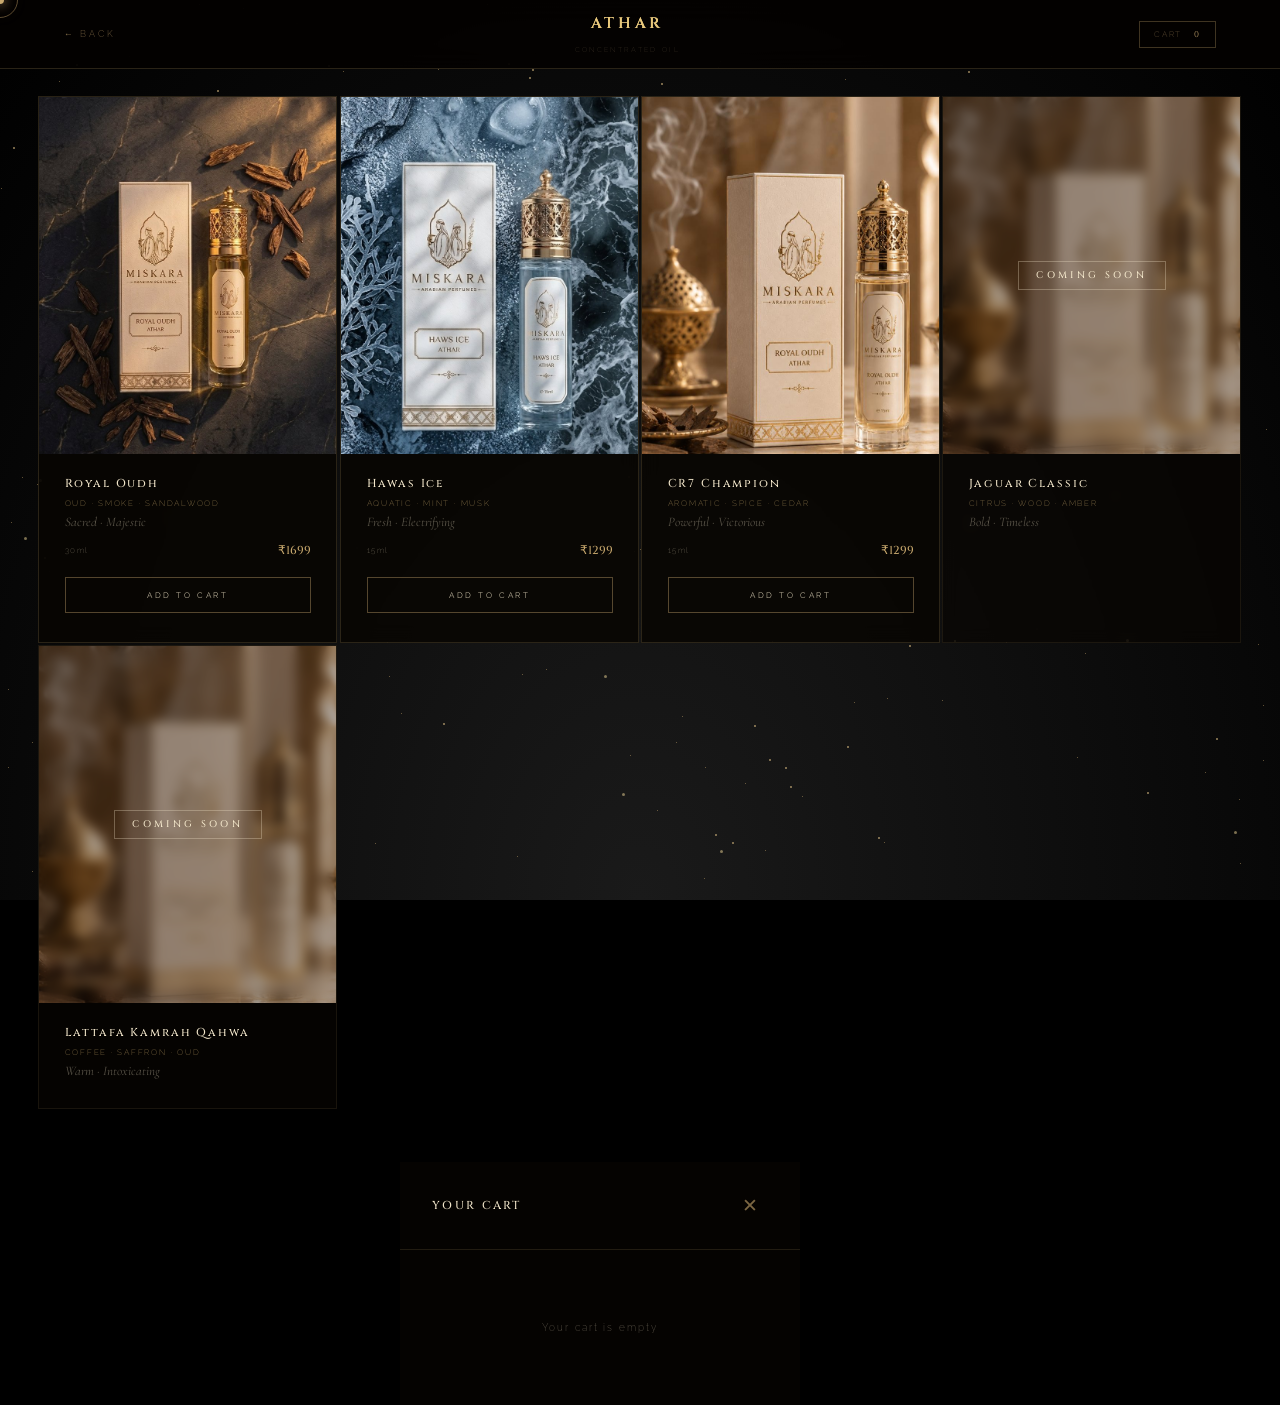
